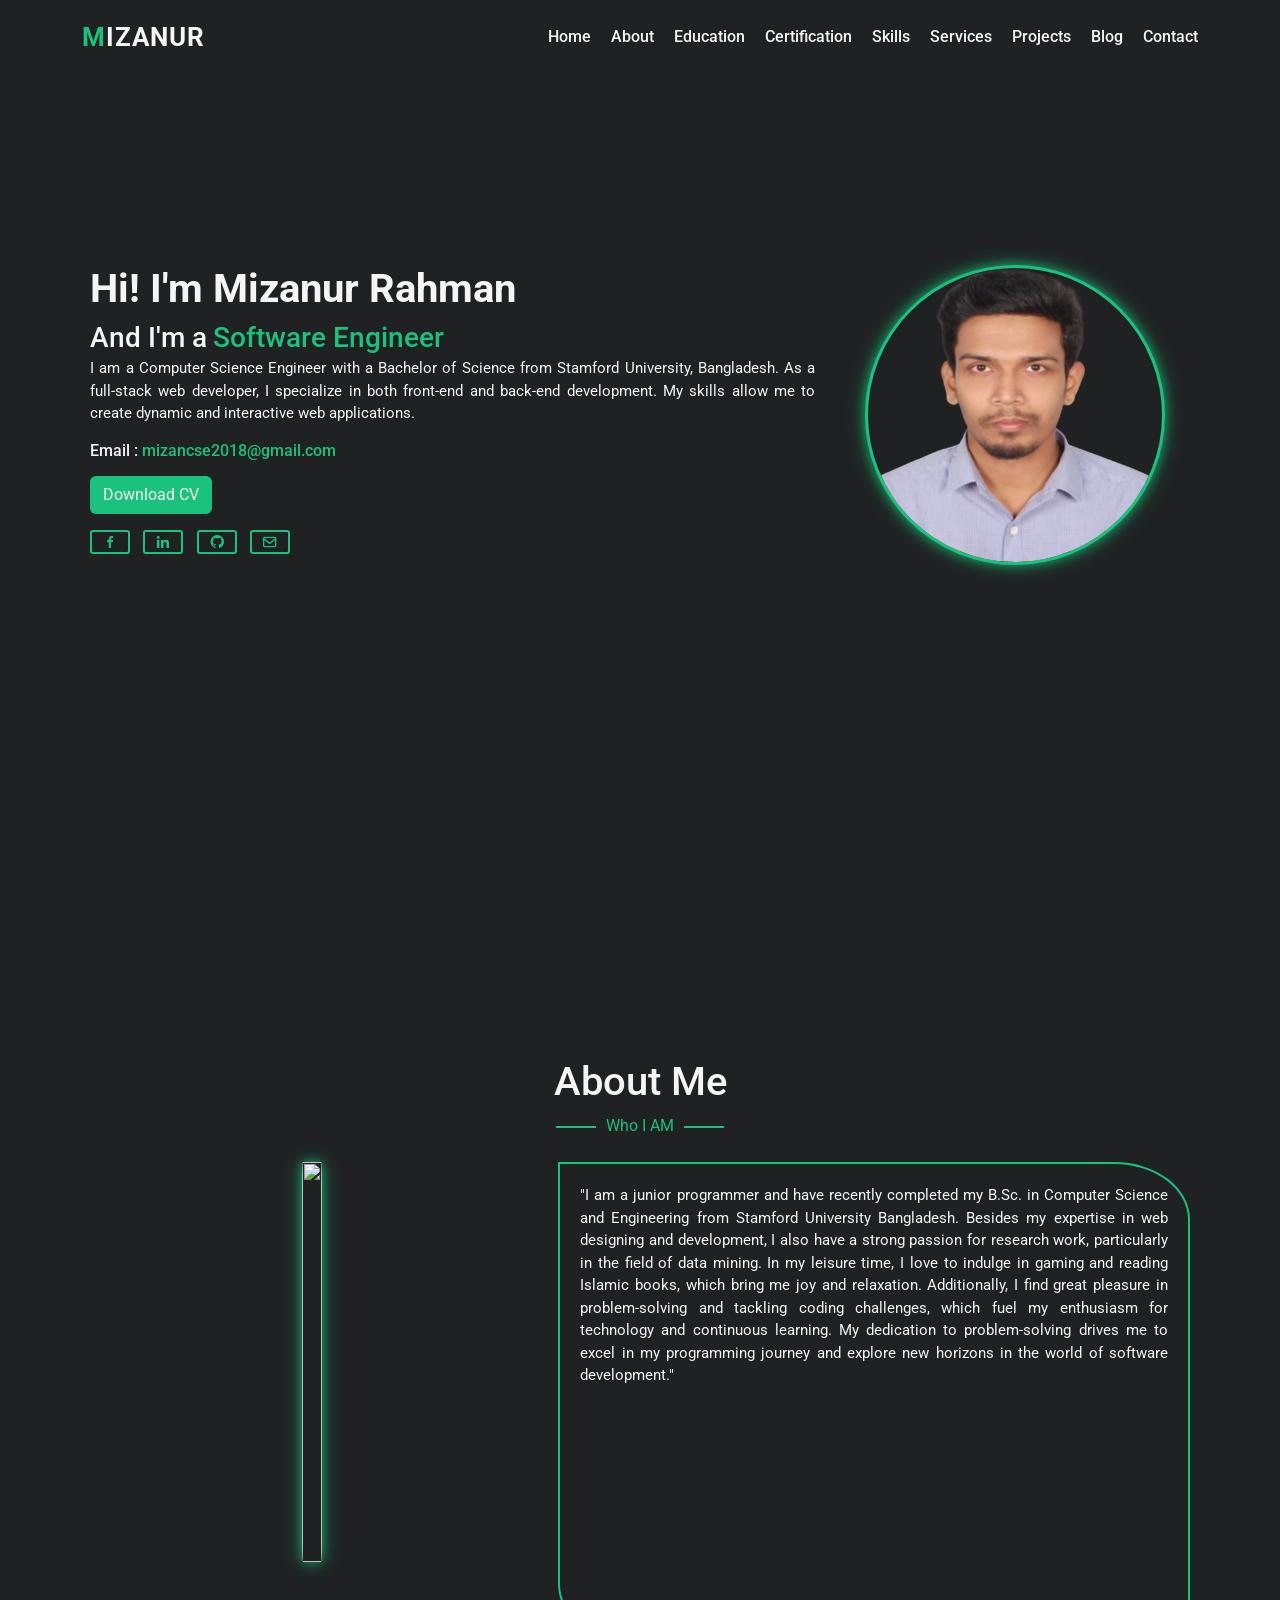
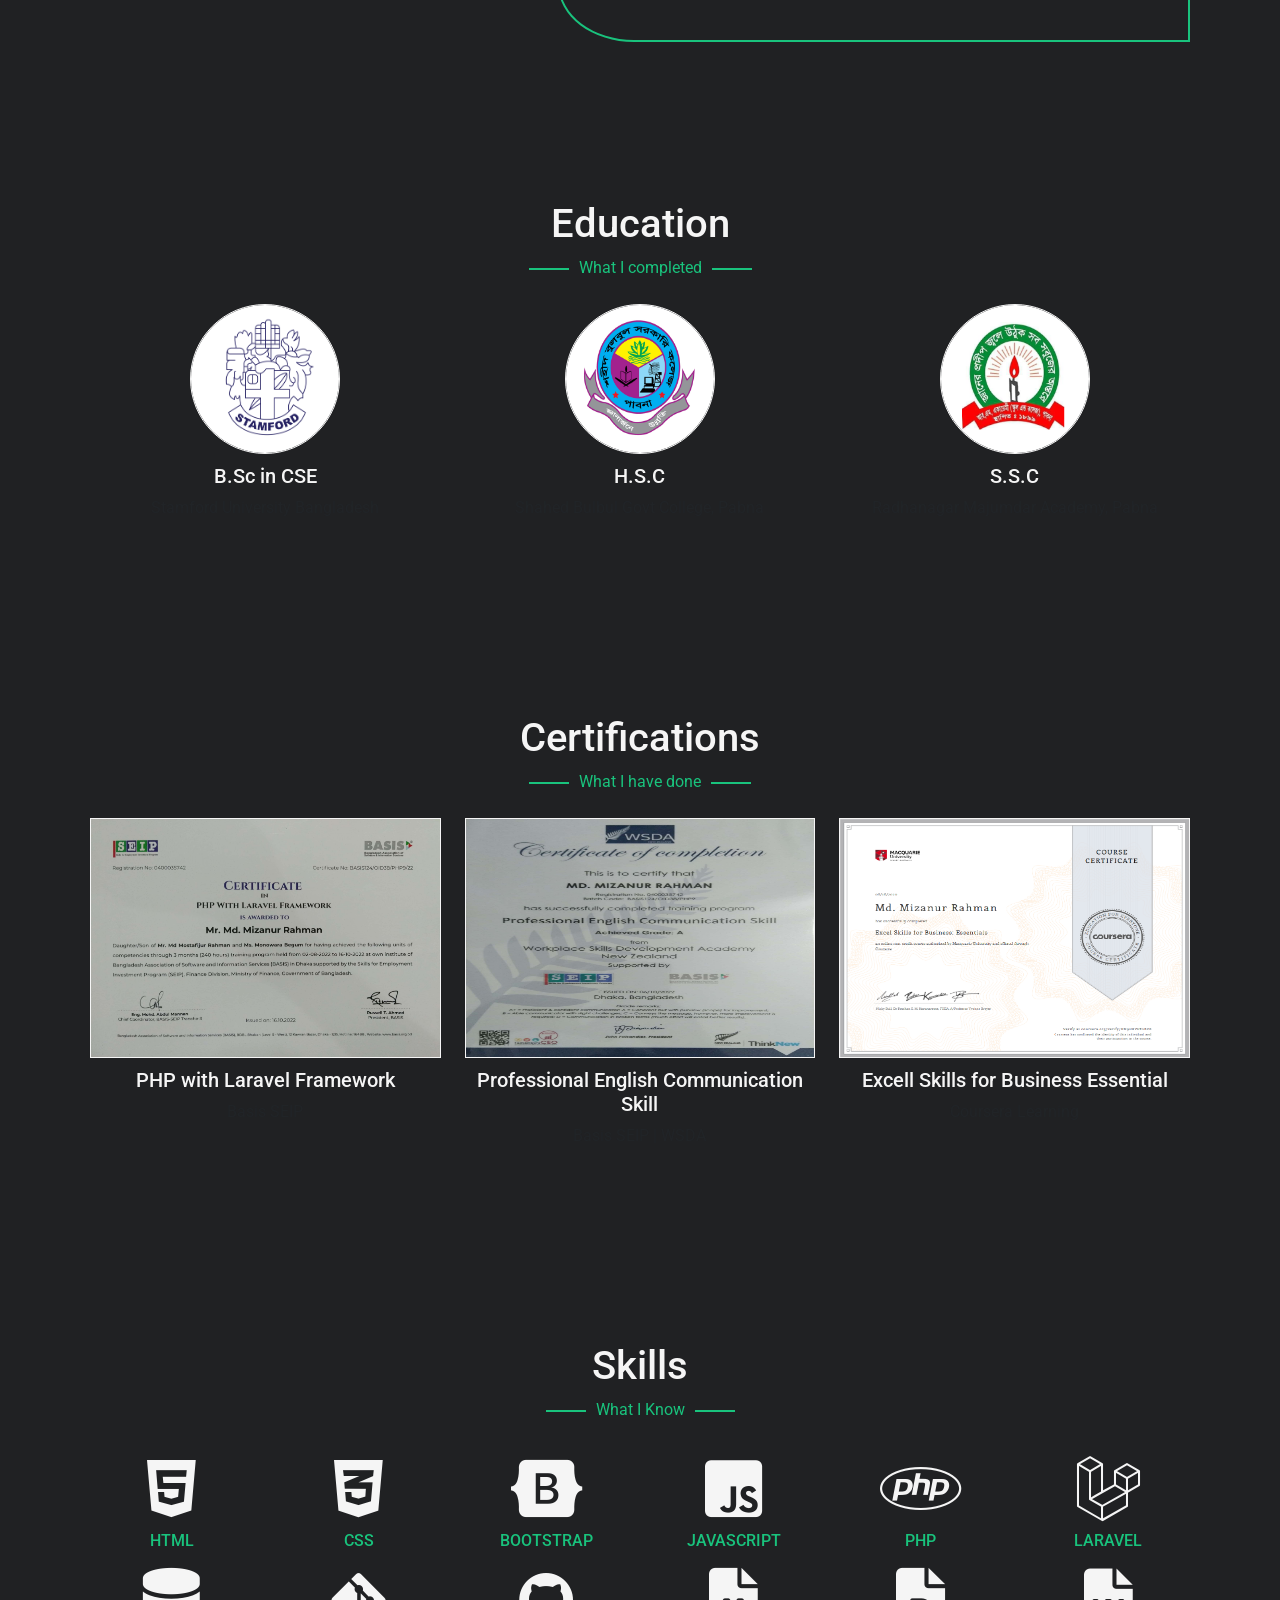
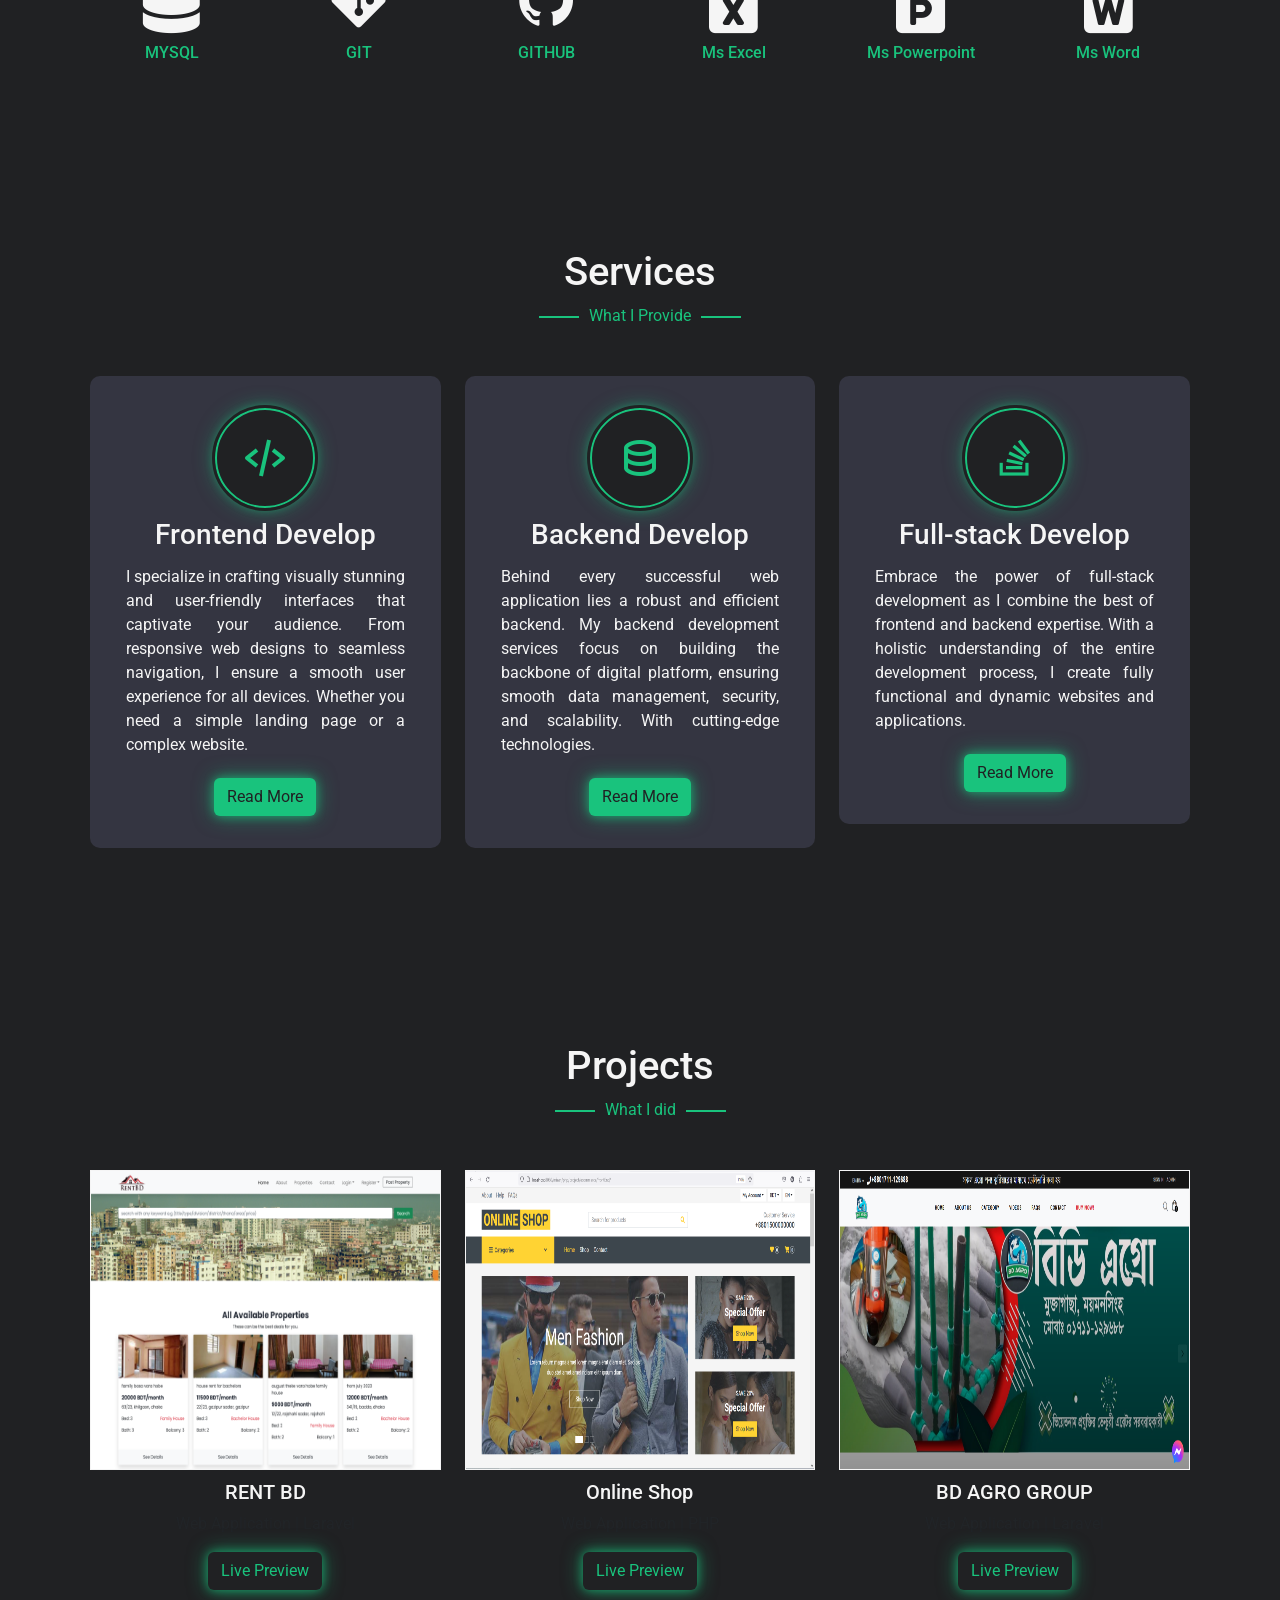
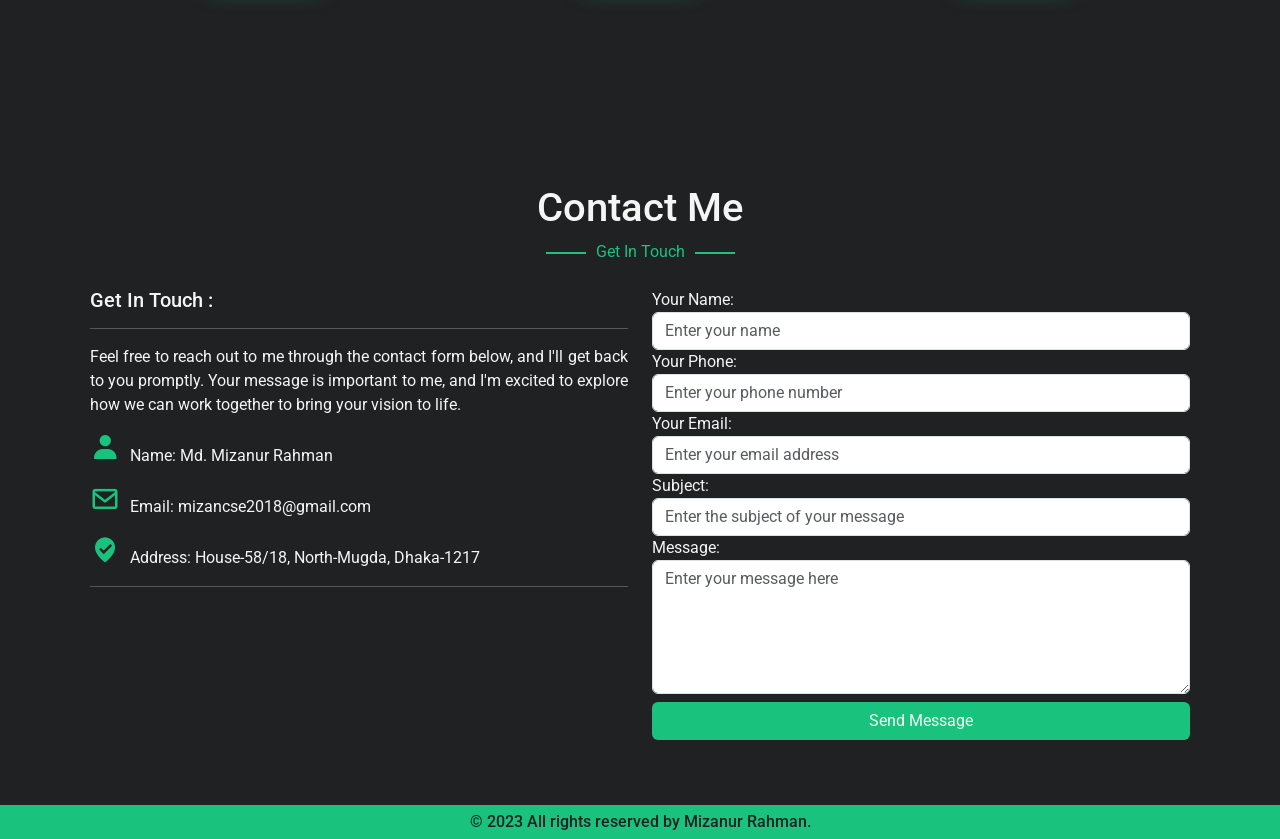
==== index.html @ f601cc5c "first commit" ====
<!DOCTYPE html>
<html lang="en">
<head>
    <meta charset="UTF-8">
    <meta name="viewport" content="width=device-width, initial-scale=1.0">

    <title>Mizanur's Portfolio</title>
    <link rel="icon" type="image/png" href="assets/img/mizanicon.png">
    <link rel="stylesheet" href="https://unpkg.com/boxicons@2.1.4/css/boxicons.min.css">
    <link rel="stylesheet" href="https://cdnjs.cloudflare.com/ajax/libs/font-awesome/6.4.0/css/all.min.css" integrity="sha512-iecdLmaskl7CVkqkXNQ/ZH/XLlvWZOJyj7Yy7tcenmpD1ypASozpmT/E0iPtmFIB46ZmdtAc9eNBvH0H/ZpiBw==" crossorigin="anonymous" referrerpolicy="no-referrer" />
    <link rel="stylesheet" href="https://cdnjs.cloudflare.com/ajax/libs/font-awesome/6.0.0-beta3/css/all.min.css">
    <link rel="stylesheet" href="https://cdn.jsdelivr.net/npm/bootstrap@5.0.2/dist/css/bootstrap.min.css" integrity="sha384-EVSTQN3/azprG1Anm3QDgpJLIm9Nao0Yz1ztcQTwFspd3yD65VohhpuuCOmLASjC" crossorigin="anonymous">
    <link rel="stylesheet" href="assets/css/style.css">
</head>
<body>
<!-- header start -->
<section class="header sticky-top">
    <div class="container">
        <div class="menu">
            <a href="index.html">
                <div class="logo"><span>M</span>IZANUR</div>
            </a>
            <ul class="navlist">
                <li><a href="index.html">Home</a></li>
                <li><a href="#about">About</a></li>
                <li><a href="#education">Education</a></li>
                <li><a href="#certification">Certification</a></li>
                <li><a href="#skills">Skills</a></li>
                <li><a href="#services">Services</a></li>
                <li><a href="#projects">Projects</a></li>
                <li><a href="blog.html">Blog</a></li>
                <li><a href="#contact">Contact</a></li>
            </ul>
            <div id="menu-icon" class='bx bx-menu'></div>
        </div>
    </div>
</section>
<!-- header end -->
<!-- home start -->
<section id="home" class="home">
    <div class="container">
        <div class="row px-2">
            <div class="col-12 col-sm-12 col-md-8 col-lg-8 order-left d-flex justify-content-center">
                <div class="home-left">
                    <h1>Hi! I'm Mizanur Rahman</h1>
                    <div class="change-text">
                        <h3>And I'm a</h3>
                        <h3>
                            <span class="word">Fullstack&nbsp;Developer</span>
                            <span class="word">Software&nbsp;Engineer</span>
                        </h3>
                    </div>
                    <p>I am a Computer Science Engineer with a Bachelor of Science from Stamford University, Bangladesh. As a full-stack web developer, I specialize in both front-end and back-end development. My skills allow me to create dynamic and interactive web applications.</p>
                    <div class="email-info pb-2">
                        <h5>Email : <span>mizancse2018@gmail.com</span></h5>
                    </div>
                    <div class="btn-box">
                        <a href="assets/Md_Mizanur_Rahman_Resume.pdf" target="_blank" class="btn">Download CV</a>
                    </div>
                    <div class="social-icons">
                        <a href="https://www.facebook.com/mizancse2018" target="_blank"><i class='bx bxl-facebook'></i></a>
                        <a href="https://www.linkedin.com/in/mizancse2018" target="_blank"><i class='bx bxl-linkedin'></i></a>
                        <a href="https://github.com/mizancse2018" target="_blank"><i class='bx bxl-github'></i></a>
                        <a href="mailto:mizancse2018@gmail.com"><i class='bx bx-envelope'></i></a>
                    </div>
                </div>
            </div>
            <div class="col-12 col-sm-12 col-md-4 col-lg-4 order-right d-flex justify-content-center">
                <div class="home-right">
                    <div class="img-box">
                        <img src="assets/img/profile-img.png" alt="">
                    </div>
                </div>
            </div>
        </div>
    </div>
</section>
<!-- home end -->
<!-- about start -->
<section id="about" class="about">
    <div class="container">
        <div class="row px-2">
            <h1 class="text-center pt-5">About Me</h1>
            <span class="text-center pb-4">Who I AM</span>
            <div class="col-12 col-sm-12 col-md-5 col-lg-5 d-flex justify-content-center">
                <div class="about-left">
                    <div class="img-box">
                        <img src="assets/img/mizan.jpg" alt="">
                    </div>
                </div>
            </div>
            <div class="col-12 col-sm-12 col-md-7 col-lg-7 d-flex justify-content-center">
                <div class="about-right">
                    <p>"I am a junior programmer and have recently completed my B.Sc. in Computer Science and Engineering from Stamford University Bangladesh. Besides my expertise in web designing and development, I also have a strong passion for research work, particularly in the field of data mining. In my leisure time, I love to indulge in gaming and reading Islamic books, which bring me joy and relaxation. Additionally, I find great pleasure in problem-solving and tackling coding challenges, which fuel my enthusiasm for technology and continuous learning. My dedication to problem-solving drives me to excel in my programming journey and explore new horizons in the world of software development."</p>
                </div>
            </div>
        </div>
    </div>
</section>
<!-- about end -->
<!-- education start -->
<section id="education" class="education">
    <div class="container">
        <div class="row px-2">
            <h1 class="text-center pt-5">Education</h1>
            <span class="text-center pb-4">What I completed</span>
            <div class="col-12 col-sm-12 col-md-4 col-lg-4 text-center">
                <a href="#">
                    <img src="assets/img/stamford.png" alt="">
                </a>
                <div class="education-caption">
                    <h5>B.Sc in CSE</h5>
                        <p class="text-muted text-center">Stamford University Bangladesh</p>
                </div>
            </div>
            <div class="col-12 col-sm-12 col-md-4 col-lg-4 text-center">
                <a href="#">
                    <img src="assets/img/bulbul.jpg" alt="">
                </a>
                <div class="education-caption">
                    <h5>H.S.C</h5>
                        <p class="text-muted text-center">Shahed Bulbul Govt College, Pabna</p>
                </div>
            </div>
            <div class="col-12 col-sm-12 col-md-4 col-lg-4 text-center">
                <a href="#">
                    <img src="assets/img/rm.jpg" alt="">
                </a>
                <div class="education-caption">
                    <h5>S.S.C</h5>
                        <p class="text-muted text-center">Radhanagar Majumdar Academy, Pabna</p>
                </div>
            </div>
        </div>
    </div>
</section>
<!-- education end -->
<!-- certification start -->
<section id="certification" class="certification">
    <div class="container">
        <div class="row px-2">
            <h1 class="text-center pt-5">Certifications</h1>
            <span class="text-center pb-4">What I have done</span>
            <div class="col-12 col-sm-12 col-md-6 col-lg-4 text-center">
                <a href="">
                    <img src="assets/img/seip.jpg" alt="certificate-2">
                </a>
                <div class="certification-caption">
                    <h5>PHP with Laravel Framework</h5>
                    <p class="text-muted text-center">Basis SEIP</p>
                </div>
            </div>
            <div class="col-12 col-sm-12 col-md-6 col-lg-4 text-center">
                <a href="">
                    <img src="assets/img/wasda.jpg" alt="certificate-2">
                </a>
                <div class="certification-caption">
                    <h5>Professional English Communication Skill</h5>
                    <p class="text-muted text-center">Basis SEIP | WSDA</p>
                </div>
            </div>
            <div class="col-12 col-sm-12 col-md-6 col-lg-4 text-center">
                <a href="#">
                    <img src="assets/img/cer1.png" alt="">
                </a>
                <div class="certification-caption">
                    <h5>Excell Skills for Business Essential</h5>
                    <p class="text-muted text-center">Coursera Learning</p>
                </div>
            </div>
        </div>
    </div>
</section>
<!-- certification end -->
<!-- skills start -->
<section id="skills" class="skills">
    <div class="container">
        <div class="row px-2">
            <h1 class="text-center pt-5">Skills</h1>
            <span class="text-center pb-4">What I Know</span>
            <div class="col-6 col-sm-6 col-md-2 col-lg-2">
                <div class="skill-icons">
                    <i class="fa-brands fa-html5"></i>
                    <h5>HTML</h5>
                </div>
            </div>
            <div class="col-6 col-sm-6 col-md-2 col-lg-2">
                <div class="skill-icons">
                    <i class="fa-brands fa-css3-alt"></i>
                    <h5>CSS</h5>
                </div>
            </div>
            <div class="col-6 col-sm-6 col-md-2 col-lg-2">
                <div class="skill-icons">
                    <i class="fa-brands fa-bootstrap"></i>
                    <h5>BOOTSTRAP</h5>
                </div>
            </div>
            <div class="col-6 col-sm-6 col-md-2 col-lg-2">
                <div class="skill-icons">
                    <i class="fa-brands fa-square-js"></i>
                    <h5>JAVASCRIPT</h5>
                </div>
            </div>
            <div class="col-6 col-sm-6 col-md-2 col-lg-2">
                <div class="skill-icons">
                    <i class="fa-brands fa-php"></i>
                    <h5>PHP</h5>
                </div>
            </div>
            <div class="col-6 col-sm-6 col-md-2 col-lg-2">
                <div class="skill-icons">
                    <i class="fa-brands fa-laravel"></i>
                    <h5>LARAVEL</h5>
                </div>
            </div>
            <div class="col-6 col-sm-6 col-md-2 col-lg-2">
                <div class="skill-icons">
                    <i class="fa-solid fa-database"></i>
                    <h5>MYSQL</h5>
                </div>
            </div>
            <div class="col-6 col-sm-6 col-md-2 col-lg-2">
                <div class="skill-icons">
                    <i class='bx bxl-git'></i>
                    <h5>GIT</h5>
                </div>
            </div>
            <div class="col-6 col-sm-6 col-md-2 col-lg-2">
                <div class="skill-icons">
                    <i class='bx bxl-github'></i>
                    <h5>GITHUB</h5>
                </div>
            </div>
            <div class="col-6 col-sm-6 col-md-2 col-lg-2">
                <div class="skill-icons">
                    <i class='fa-solid fa-file-excel'></i>
                    <h5>Ms Excel</h5>
                </div>
            </div>
            <div class="col-6 col-sm-6 col-md-2 col-lg-2">
                <div class="skill-icons">
                    <i class='fa-solid fa-file-powerpoint'></i>
                    <h5>Ms Powerpoint</h5>
                </div>
            </div>
            <div class="col-6 col-sm-6 col-md-2 col-lg-2">
                <div class="skill-icons">
                    <i class='fa-solid fa-file-word'></i>
                    <h5>Ms Word</h5>
                </div>
            </div>
        </div>
    </div>
</section>
<!-- skills end -->
<!-- services start -->
<section id="services" class="services">
    <div class="container">
        <div class="row px-2">
            <h1 class="text-center pt-5">Services</h1>
            <span class="text-center pb-5">What I Provide</span>
            <div class="col-12 col-sm-6 col-md-6 col-lg-4">
                <div class="section-services pb-3">
                    <div class="section-box">
                        <i class='bx bx-code-alt services-icon'></i>
                        <h3>Frontend Develop</h3>
                        <p>I specialize in crafting visually stunning and user-friendly interfaces that captivate your audience. From responsive web designs to seamless navigation, I ensure a smooth user experience for all devices. Whether you need a simple landing page or a complex website.</p>
                        <div class="btn-box">
                            <a href="#" class="btn">Read More</a>
                        </div>
                    </div>
                </div>
            </div>
            <div class="col-12 col-sm-6 col-md-6 col-lg-4">
                <div class="section-services pb-3">
                    <div class="section-box">
                        <i class='bx bx-data services-icon'></i>
                        <h3>Backend Develop</h3>
                        <p>Behind every successful web application lies a robust and efficient backend. My backend development services focus on building the backbone of digital platform, ensuring smooth data management, security, and scalability. With cutting-edge technologies.</p>
                        <div class="btn-box">
                            <a href="#" class="btn">Read More</a>
                        </div>
                    </div>
                </div>
            </div>
            <div class="col-12 col-sm-6 col-md-6 col-lg-4">
                <div class="section-services pb-3">
                    <div class="section-box">
                        <i class='bx bxl-stack-overflow services-icon'></i>
                        <h3>Full-stack Develop</h3>
                        <p>Embrace the power of full-stack development as I combine the best of frontend and backend expertise. With a holistic understanding of the entire development process, I create fully functional and dynamic websites and applications.</p>
                        <div class="btn-box">
                            <a href="#" class="btn">Read More</a>
                        </div>
                    </div>
                </div>
            </div>
        </div>
    </div>
</section>
<!-- services end -->
<!-- projects start -->
<section id="projects" class="projects">
    <div class="container">
        <div class="row px-2">
            <h1 class="text-center pt-5">Projects</h1>
            <span class="text-center pb-5">What I did</span>
			<div class="col-12 col-sm-6 col-md-6 col-lg-4 pb-3">
                <a href="#">
                    <img src="assets/img/rent.png" alt="">
                </a>
                <div class="project-caption text-center">
                    <h5>RENT BD</h5>
                    <p class="text-muted text-center">Web Application | Laravel</p>
                    <div class="btn-box">
                        <a href="https://mizancse2018.github.io/rentbd/" target="_blank" class="btn">Live Preview</a>
                    </div>
                </div>
            </div>
            <div class="col-12 col-sm-6 col-md-6 col-lg-4 pb-3">
                <a href="#">
                    <img src="assets/img/p3.png" alt="">
                </a>
                <div class="project-caption text-center">
                    <h5>Online Shop</h5>
                    <p class="text-muted text-center">Web Application | PHP</p>
                    <div class="btn-box">
                        <a href="#" target="_blank" class="btn">Live Preview</a>
                    </div>
                </div>
            </div>
	    <div class="col-12 col-sm-6 col-md-6 col-lg-4 pb-3">
                <a href="#">
                    <img src="assets/img/p1.png" alt="">
                </a>
                <div class="project-caption text-center">
                    <h5>BD AGRO GROUP</h5>
                    <p class="text-muted text-center">Web Application | Laravel</p>
                    <div class="btn-box">
                        <a href="https://bdagrogroup.com/" target="_blank" class="btn">Live Preview</a>
                    </div>
                </div>
            </div>
        </div>
    </div>
</section>
<!-- projects end -->
<!-- contact start -->
<section id="contact" class="contact">
    <div class="container">
        <div class="row px-2">
            <h1 class="text-center pt-5">Contact Me</h1>
            <span class="text-center pb-4">Get In Touch</span>
            <div class="col-12 col-sm-12 col-md-6 col-lg-6">
                <h5>Get In Touch :</h5>
                    <hr>
                    <p>Feel free to reach out to me through the contact form below, and I'll get back to you promptly. Your message is important to me, and I'm excited to explore how we can work together to bring your vision to life.</p>
                    <div class="contact-icons">
                        <div class="contact-box">
                            <p><i class='bx bxs-user'></i>Name: Md. Mizanur Rahman</p>
                            <p><i class='bx bx-envelope' ></i>Email: mizancse2018@gmail.com</p>
                            <p><i class='bx bxs-been-here'></i>Address: House-58/18, North-Mugda, Dhaka-1217</p>
                        </div>
                    </div>
                    <hr>
            </div>
            <div class="col-12 col-sm-12 col-md-6 col-lg-6">
                <form action="#" method="post" class="contact-form">
                    <div class="form-group">
                        <label for="name">Your Name:</label>
                        <input type="text" id="name" name="name" class="form-control" placeholder="Enter your name" required>
                    </div>
                    <div class="form-group">
                        <label for="phone">Your Phone:</label>
                        <input type="tel" id="phone" name="phone" class="form-control" placeholder="Enter your phone number" required>
                    </div>
                    <div class="form-group">
                        <label for="email">Your Email:</label>
                        <input type="email" id="email" name="email" class="form-control" placeholder="Enter your email address" required>
                    </div>
                    <div class="form-group">
                        <label for="subject">Subject:</label>
                        <input type="text" id="subject" name="subject" class="form-control" placeholder="Enter the subject of your message" required>
                    </div>
                    <div class="form-group">
                        <label for="message">Message:</label>
                        <textarea id="message" name="message" class="form-control" rows="5" placeholder="Enter your message here" required></textarea>
                    </div>
                    <div class="btn-box text-center pt-2">
                        <a href="#" class="btn form-control">Send Message</a>
                    </div>
                </form>
            </div>
        </div>
    </div>
</section>
<!-- contact end -->
<!-- footer start -->
<section class="footer text-center">
    <span>&copy; 2023 All rights reserved by Mizanur Rahman.</span>
</section>
<!-- footer end -->

<script src="https://cdn.jsdelivr.net/npm/bootstrap@5.0.2/dist/js/bootstrap.bundle.min.js" integrity="sha384-MrcW6ZMFYlzcLA8Nl+NtUVF0sA7MsXsP1UyJoMp4YLEuNSfAP+JcXn/tWtIaxVXM" crossorigin="anonymous"></script>
<script src="assets/js/script.js"></script>
</body>
</html>
---- assets/css/style.css ----
@import url('https://fonts.googleapis.com/css2?family=Roboto:ital,wght@0,100;0,300;0,400;0,500;0,700;0,900;1,100;1,300;1,400;1,500;1,700;1,900&display=swap');
* {
    padding: 0;
    margin: 0;
    box-sizing: border-box;
    list-style: none;
    scroll-behavior: smooth;
    text-decoration: none;
}
:root {
    --text-color:#f5f5f5;
    --hover-color:#19c37d;
    --second-hover-color:#81e3bb;
    --bg-color:#202123;
    --second-bg-color:#343541;
    --big-font:2.5rem;
    --normal-font:2rem;
    --medium-font:1.4rem;
    --small-font:0.7em;
    --noen-box-shadow:0 0 .5rem #19c37d;
    --text-shadow-color:rgba(25, 195, 125, 0.6);
    --h2-font:3rem;
}
/* For webkit-based browsers (Chrome, Safari) */
::-webkit-scrollbar {
    height: 0;
    width: 0.5rem;
}

::-webkit-scrollbar-track {
    background: var(--second-bg-color);
}

::-webkit-scrollbar-thumb {
    background: var(--hover-color);
    border-radius: 5rem;
}

* {
    scrollbar-color: var(--hover-color) var(--second-bg-color);
    scrollbar-width: thin;
}

body {
    font-family: 'Roboto', sans-serif;
    color: var(--text-color);
}
p {
    text-align: justify;
}
span {
    color: var(--hover-color);
}


/* header start */
.header {
    background-color: var(--bg-color);
    transition: background-color 0.3s ease;
}
.header .menu{
    display: flex;
    align-items: center;
    justify-content: space-between;
    width: 100%;
    padding-top: 10px;
}
.header ul {
    padding-top: 15px;
}
.header ul li a {
    font-size: 16px;
    text-decoration: none;
    color: var(--text-color);
}
.logo {
    font-size: 26px;
    font-weight: 700;
    letter-spacing: 1px;
}
.navlist {
    display: flex;
}
.navlist a {
    color: var(--text-color);
    font-weight: 500;
    padding:20px;
    color: inherit;
}
.navlist a:last-child {
    padding-right: 0;
}
.navlist a:hover {
    color: var(--hover-color);
    text-shadow: 0px 0px 10px var(--text-shadow-color),0px 0px 20px var(--text-shadow-color);
}
.header.sticky {
    background-color: var(--hover-color);
}
.header.sticky .logo span {
    color: var(--bg-color);
}
.header.sticky .navlist a:hover {
    color: var(--bg-color);
    text-shadow: 0px 0px 10px rgba(32, 33, 35, 0.3),0px 0px 20px rgba(32, 33, 359, 0.6);
}
.menu a {
    text-decoration: none;
    color: var(--text-color);
}
#menu-icon {
    font-size: 1.8rem;
    z-index: 10001;
    cursor: pointer;
    margin-left: 25px;
    background: var(--hover-color);
    border-radius: 1px;
    color: var(--second-bg-color);
    display: none;
}
/* header end */
/* home start */
.home {
    min-height: 100vh;
    padding-top: 200px;
    background-color: var(--bg-color);
}
.home .home-left h1 {
    font-size:var(--big-font);
    font-weight: 700 ;
}
.home .home-left .change-text {
    font-size: 1.5rem;
    font-weight: 600;
}
.home .home-left .change-text h3 {
    display: inline-flex;
    margin: 0;
    vertical-align: top;
}
.home .home-left .change-text h3 .word {
    position: absolute;
    display: flex;
    opacity: 0;
}
.home .home-left .change-text h3 .word .letter {
    transform-origin: center center 25px;
}
.home .home-left .change-text h3 .word .letter.out {
    transform: rotateX(90deg);
    transition: 0.4s cubic-bezier(0.6, 0, 0.7, 0.2);
}

.home .home-left .change-text h3 .word .letter.in {
    transition: 0.38s ease;
}
.home .home-left .change-text h3 .word .letter.behind {
    transform: rotateX(-90deg);
}
.home .home-right .img-box img {
    padding-top: 0;
    border-radius: 50%;
    border: 3px solid var(--hover-color);
    width: 300px;
    height: 300px;
    background-color: var(--bg-color);
    box-shadow: 0px 0px 10px var(--text-shadow-color),0px 0px 20px var(--text-shadow-color);
}
.btn-box a{
    background: var(--hover-color);
    color: var(--text-color);
}
.btn-box a:hover{
    color: var(--hover-color);
    background-color: var(--bg-color);
    box-shadow: 0px 0px 10px var(--text-shadow-color),0px 0px 20px var(--text-shadow-color);
}
.btn-out {
    background-color: var(--bg-color);
    border: 2px solid var(--hover-color);
    border-radius: 5px;
    padding: 10px 20px;
    display: inline-block;
}
.btn-out a{
    text-decoration: none;
    color: var(--hover-color);
}
.btn-out:hover {
    box-shadow: 0px 0px 10px var(--text-shadow-color),0px 0px 20px var(--text-shadow-color);
}
.email-info h5 {
    font-size: 16px;
}
.social-icons {
    padding-top: 1rem;
    display: flex;
    justify-content: space-between;
    width: 200px;
    height: 40px;
}
.social-icons a {
    display: inline-flex;
    text-decoration: none;
    width: 40px;
    height: 100%;
    justify-content: center;
    align-items: center;
    background: var(--bg-color);
    color: var(--hover-color);
    border: 2px solid var(--hover-color);
    transition: 0.6s;
    box-shadow: 0 0 0.3rem var(--noen-box-shadow);
    border-radius: 3px;
    position: relative;
    z-index: 1;
    overflow: hidden;
}
.social-icons a:hover {
    color: var(--bg-color);
}
.social-icons a::before {
    content: "";
    position: absolute;
    left: 0;
    top: 0;
    width: 0;
    height: 100%;
    background: var(--hover-color);
    transition: 0.6s;
    z-index: -1;
}
.social-icons a:hover::before {
    width: 100%;
}
/* home end */
/* about start */
.about {
    background-color: var(--bg-color);
    padding: 45px 0px;
    color: var(--text-color);
}
.about span::before,
.about span::after {
    content: " ";
    display: inline-block;
    width: 40px;
    height: 2px;
    background-color: var(--hover-color);
    vertical-align: middle;
}
.about span::before {
    margin-right: 10px;
}
.about span::after {
    margin-left: 10px;
}
.about .about-left .img-box img {
    width: 100%;
    height: 400px;
    border-radius: 5%;
    box-shadow: 0 0 10px rgba(0, 0, 0, 0.2);
    box-shadow: 0px 0px 10px var(--text-shadow-color),0px 0px 20px var(--text-shadow-color);
}
.about .about-right {
    height: 400px;
    border: 2px solid var(--hover-color);
    border-top-right-radius: 18%;
    border-bottom-left-radius: 18%;
    padding: 50px 40px ;
}
/* about end */

.skills {
    background-color: var(--bg-color);
    padding: 65px 0px;
    color: var(--text-color);
}
.skills span::before,
.skills span::after {
    content: " ";
    display: inline-block;
    width: 40px;
    height: 2px;
    background-color: var(--hover-color);
    vertical-align: middle;
}
.skills span::before {
    margin-right: 10px;
}
.skills span::after {
    margin-left: 10px;
}
.skills .skill-icons {
    text-align: center;
}
.skills .skill-icons h5 {
    font-size: 16px;
    color: var(--hover-color);
}
.skills .skill-icons i {
    font-size: 65px;
    color: var(--text-color);
    padding: 10px 0;
}
.services {
    background-color: var(--bg-color);
    padding: 65px 0px;
    color: var(--text-color);
}
.services .btn-box a{
    box-shadow: 0px 0px 10px var(--text-shadow-color),0px 0px 20px var(--text-shadow-color);
    color: var(--bg-color);
}
.services .btn-box a:hover{
    color: var(--text-color);
}
.services span::before,
.services span::after {
    content: " ";
    display: inline-block;
    width: 40px;
    height: 2px;
    background-color: var(--hover-color);
    vertical-align: middle;
}
.services span::before {
    margin-right: 10px;
}
.services span::after {
    margin-left: 10px;
}
.services .section-services {
    display: flex;
    justify-content: center;
    gap: 2rem;
}

.services .section-box {
    flex: 1 1 18rem;
    padding: 2rem 1rem;
    text-align: center;
    background: var(--second-bg-color);
    transition: transform 0.4s;
    border-radius: 10px;
    display: flex;
    flex-direction: column;
    justify-content: center;
    align-items: center;
}
.services .section-box:hover {
    transform: translateY(-0.7rem);
}
.services .section-box p {
    padding: 5px 20px;
}
.services .section-box h3 {
    padding-top: 10px;
}
.services .services-icon {
    width: 100px;
    height: 100px;
    border: 2px solid var(--hover-color);
    padding: 2rem;
    background: var(--bg-color);
    display: flex;
    align-items: center;
    justify-content: center;
    font-size: 3rem;
    border-radius: 50%;
    position: relative;
    color: var(--hover-color);
    box-shadow: 0px 0px 10px var(--text-shadow-color), 0px 0px 20px var(--text-shadow-color);
    outline: 3px solid var(--bg-color);
}
.projects {
    background-color: var(--bg-color);
    padding: 65px 0px;
    color: var(--text-color);
}
.projects span::before,
.projects span::after {
    content: " ";
    display: inline-block;
    width: 40px;
    height: 2px;
    background-color: var(--hover-color);
    vertical-align: middle;
}
.projects span::before {
    margin-right: 10px;
}
.projects span::after {
    margin-left: 10px;
}
.projects .btn-box a{
    color: var(--hover-color);
    background-color: var(--bg-color);
    box-shadow: 0px 0px 10px var(--text-shadow-color),0px 0px 20px var(--text-shadow-color);
}
.projects img {
    width: 100%;
    height: 300px;
    border: 1px solid var(--text-color);
}
.projects .project-caption h5 {
    padding-top:10px;
}
.education {
    background-color: var(--bg-color);
    padding: 65px 0px;
    color: var(--text-color);
}
.education span::before,
.education span::after {
    content: " ";
    display: inline-block;
    width: 40px;
    height: 2px;
    background-color: var(--hover-color);
    vertical-align: middle;
}
.education {
    background-color: var(--bg-color);
    padding: 65px 0px;
    color: var(--text-color);
}
.education span::before,
.education span::after {
    content: " ";
    display: inline-block;
    width: 40px;
    height: 2px;
    background-color: var(--hover-color);
    vertical-align: middle;
}
.education span::before {
    margin-right: 10px;
}
.education span::after {
    margin-left: 10px;
}
.education img {
    width: 150px;
    height: 150px;
    border-radius: 50%;
    border: 1px solid var(--text-color);
}
.education .education-caption h5 {
    padding-top:10px;
}

.certification {
    background-color: var(--bg-color);
    padding: 65px 0px;
    color: var(--text-color);
}
.certification span::before,
.certification span::after {
    content: " ";
    display: inline-block;
    width: 40px;
    height: 2px;
    background-color: var(--hover-color);
    vertical-align: middle;
}
.certification span::before {
    margin-right: 10px;
}
.certification span::after {
    margin-left: 10px;
}
.certification .btn-box a{
    color: var(--hover-color);
    background-color: var(--bg-color);
    box-shadow: 0px 0px 10px var(--text-shadow-color),0px 0px 20px var(--text-shadow-color);
}
.certification img {
    width: 100%;
    height: 300px;
    border: 1px solid var(--text-color);
}
.certification .certification-caption h5 {
    padding-top:10px;
}
.contact {
    background-color: var(--bg-color);
    padding: 65px 0px;
    color: var(--text-color);
}
.contact span::before,
.contact span::after {
    content: " ";
    display: inline-block;
    width: 40px;
    height: 2px;
    background-color: var(--hover-color);
    vertical-align: middle;
}
.contact span::before {
    margin-right: 10px;
}
.contact span::after {
    margin-left: 10px;
}
.contact-icons i {
    font-size: 30px;
    color: var(--hover-color);
    padding-right: 10px;
}
.footer {
    background-color: var(--hover-color);
    padding: 5px 0;
}
.footer span {
    color: var(--bg-color);
    font-weight: 500;
}

/* Mobile devices (up to 768px width) */
@media (max-width: 768px) {
    /* nav */
    #menu-icon {
        display: block;
        transition: all 0.4s ease;
    }
    #menu-icon.bx-x {
        transform: rotate(-180deg);
    }
    .navlist {
        display: flex;
        position: absolute;
        top: -1000px;
        right: 0;
        left: 0;
        flex-direction: column;
        background: var(--hover-color);
        text-align: left;
        padding: 0 5%;
        transition: all 0.45s ease;
        width: 50%;
    }
    .navlist a {
        display: block;
        padding-bottom: 1rem;
        font-size: 1rem;
    }
    .navlist a:hover {
        color: var(--bg-color);
    }
    .header.sticky .navlist a:hover {
        color: var(--bg-color);
    }
    .navlist.open {
        top: 100%;
    }
    /* home start */
    .home {
        min-height: 100vh;
        padding-top: 50px;
        background-color: var(--bg-color);
    }
    .home .order-left {
        order: 2;
    }
    .home .order-right {
        order: 1;
    }
    .home .home-left h1 {
        padding-top: 20px;
        font-size:var(--medium-font);
        font-weight: 700 ;
    }
    .home .home-left p {
        font-size:12px;
    }
    .home .home-left .email-info h5 {
        font-size: 15px;
    }
    .home .home-left .change-text h3 {
        font-size:var(--small-font);
        display: inline-flex;
        margin: 0;
        vertical-align: top;
    }
    .home .home-right .img-box img {
        padding-top: 0;
        border-radius: 50%;
        border: 3px solid var(--hover-color);
        width: 200px;
        height: 200px;
        background-color: var(--bg-color);
        box-shadow: 0px 0px 10px var(--text-shadow-color),0px 0px 20px var(--text-shadow-color);
    }
    /* home end */
    /* about start */
    .about {
        background-color: var(--bg-color);
        padding: 20px 0px;
        color: var(--text-color);
    }
    .about span::before,
    .about span::after {
        content: " ";
        display: inline-block;
        width: 40px;
        height: 2px;
        background-color: var(--hover-color);
        vertical-align: middle;
    }
    .about span::before {
        margin-right: 10px;
    }
    .about span::after {
        margin-left: 10px;
    }
    .about .about-left {
        padding-bottom: 20px;
    }
    .about .about-left .img-box img {
        width: 100%;
        height: 100%;
        border-radius: 5%;
        box-shadow: 0 0 10px rgba(0, 0, 0, 0.2);
        box-shadow: 0px 0px 10px var(--text-shadow-color),0px 0px 20px var(--text-shadow-color);
    }
    .about .about-right {
        height: 300px;
        border: 2px solid var(--hover-color);
        border-top-right-radius: 10%;
        border-bottom-left-radius: 10%;
        padding: 10px 10px ;
    }
    .about .about-right p {
        font-size: 12px;
    }
    /* about end */
    /* skills start */
    .skills {
        padding: 20px 0px;
    }
    /* skills end */
    /* education start */
    .education {
        padding: 20px 0px;
    }
    .education .education-caption h5{
        font-size: 15px;
    }
    /* education end */
    /* certification start */
    .certification {
        padding: 20px 0px;
    }
    .certification img {
        width: 100%;
        height: 240px;
    }
    .certification .certification-caption h5 {
        font-size: 15px;
    }
    /* certification end */
    /*services start*/
    .services {
        background-color: var(--bg-color);
        padding: 20px 0px;
        color: var(--text-color);
    }
    /*services end*/
    /*projects start*/
    .projects {
        background-color: var(--bg-color);
        padding: 20px 0px;
        color: var(--text-color);
    }
    /*projects end*/

    /* contact start */
    .contact {
        padding: 20px 0px;
    }
    .contact p {
        font-size: 12px;
    }
    .contact h5 {
        font-size: 15px;
    }
    .contact .contact-icons i {
        font-size: 15px;
    }
    .contact .contact-box {
        font-size: 12px;
    }
    /* contact end */
    /* footer */
    .footer {
        font-size: 12px;
    }

}

/* Tablet devices (768px to 991px width) */
@media (min-width: 769px) and (max-width: 991px) {

    .home .home-left p {
        font-size: 15px;
    }
    .home .home-right .img-box img {
        padding-top: 0;
        border-radius: 50%;
        border: 3px solid var(--hover-color);
        width: 200px;
        height: 200px;
    }
    .about .about-right {
        height: 680px;
        border: 2px solid var(--hover-color);
        border-top-right-radius: 12%;
        border-bottom-left-radius: 12%;
        padding: 20px 20px ;
    }
    .about .about-right p {
        font-size: 15px;
    }
    .certification img {
        width: 100%;
        height: 240px;
    }

}
@media (min-width: 992px) and (max-width: 1399px) {
    .home .home-left p {
        font-size: 15px;
    }
    .home .home-right .img-box img {
        padding-top: 0;
        border-radius: 50%;
        border: 3px solid var(--hover-color);
        width: 300px;
        height: 300px;
    }
    .about .about-right {
        height: 480px;
        border: 2px solid var(--hover-color);
        border-top-right-radius: 12%;
        border-bottom-left-radius: 12%;
        padding: 20px 20px ;
    }
    .about .about-right p {
        font-size: 15px;
    }
    .certification img {
        width: 100%;
        height: 240px;
    }
}
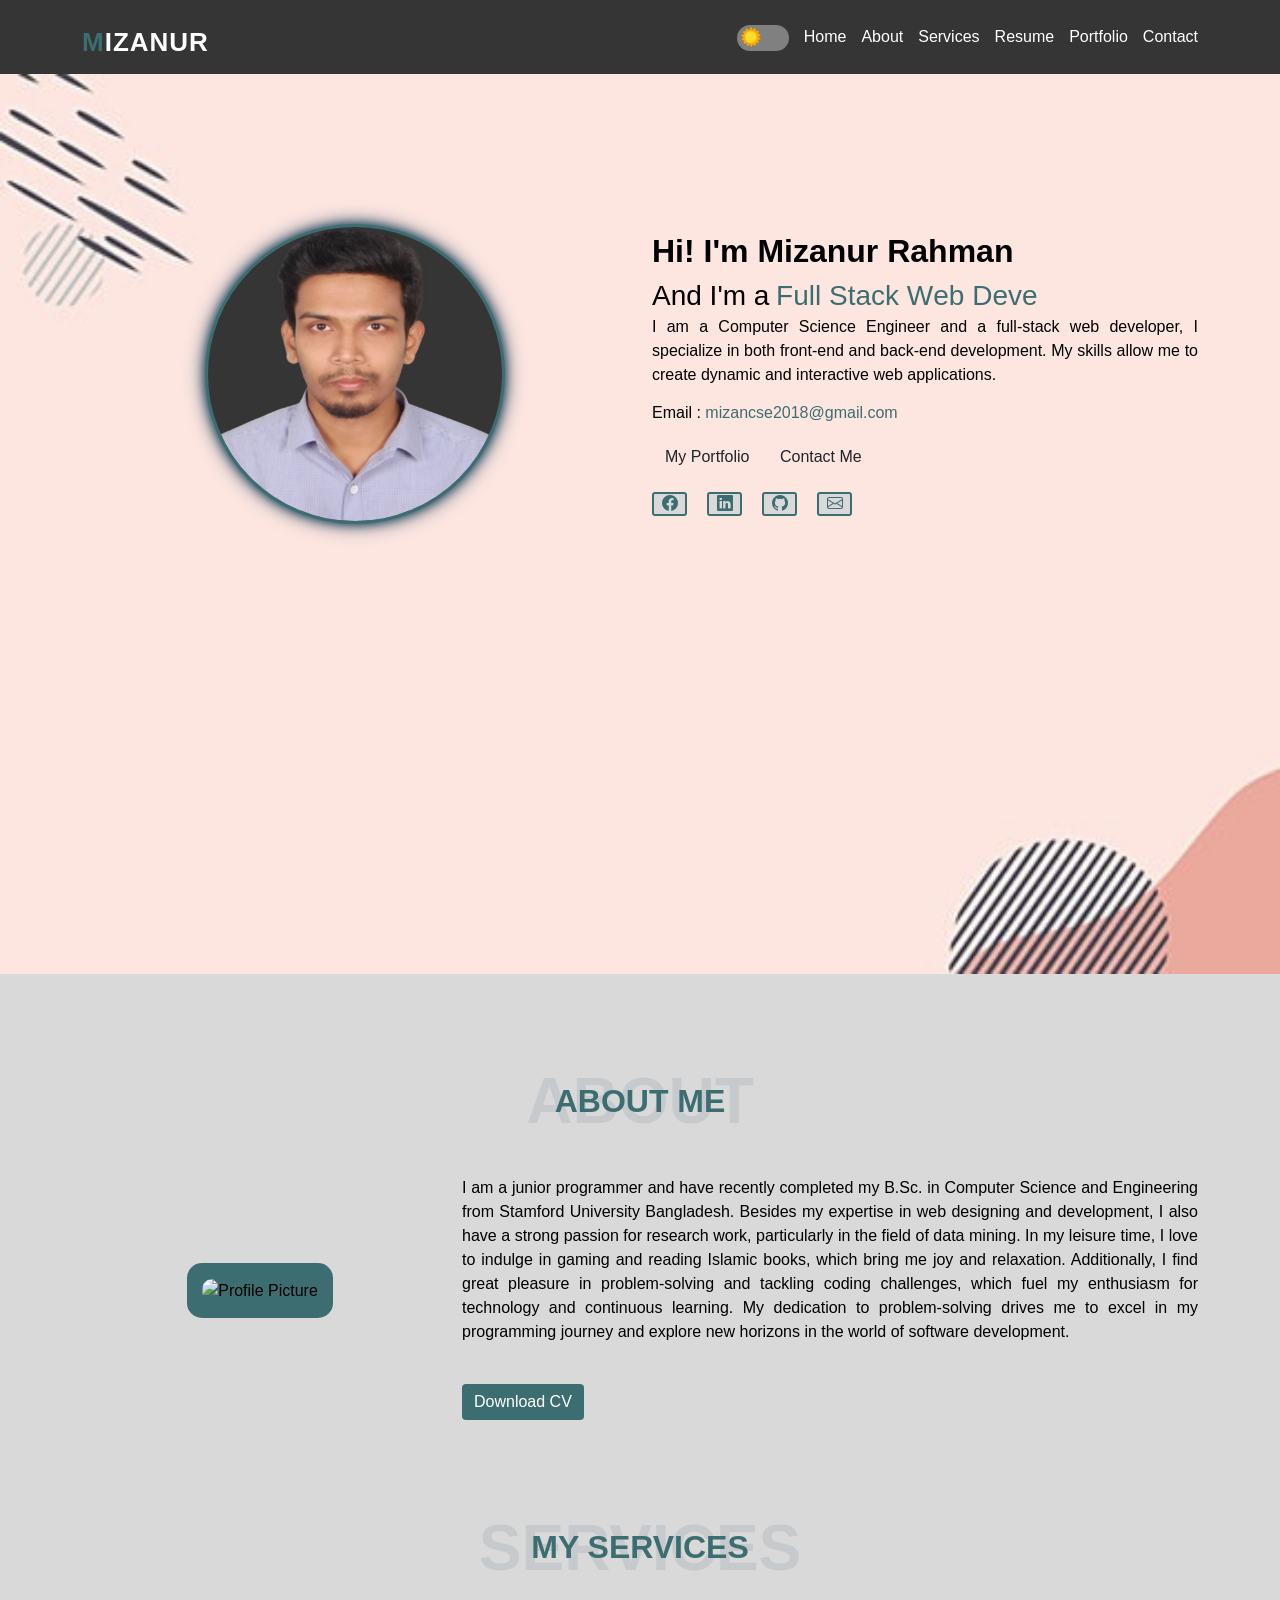
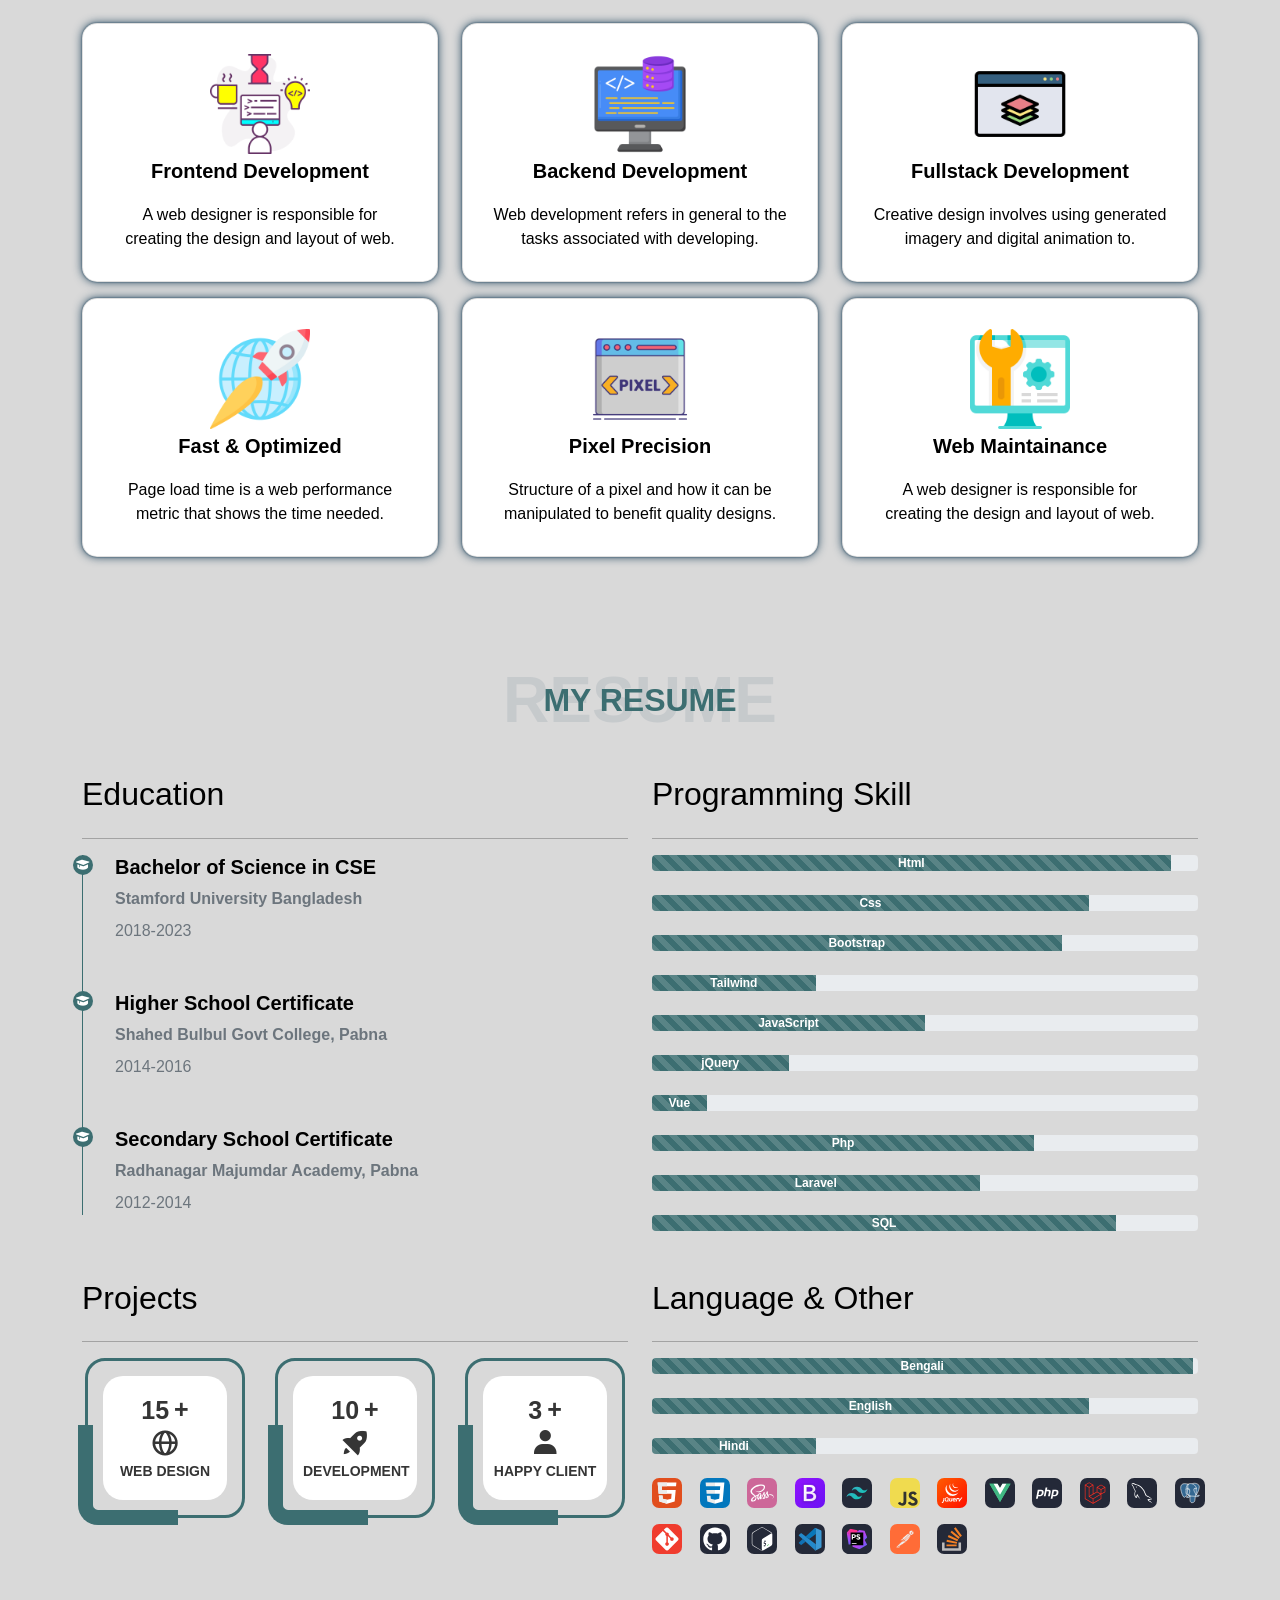
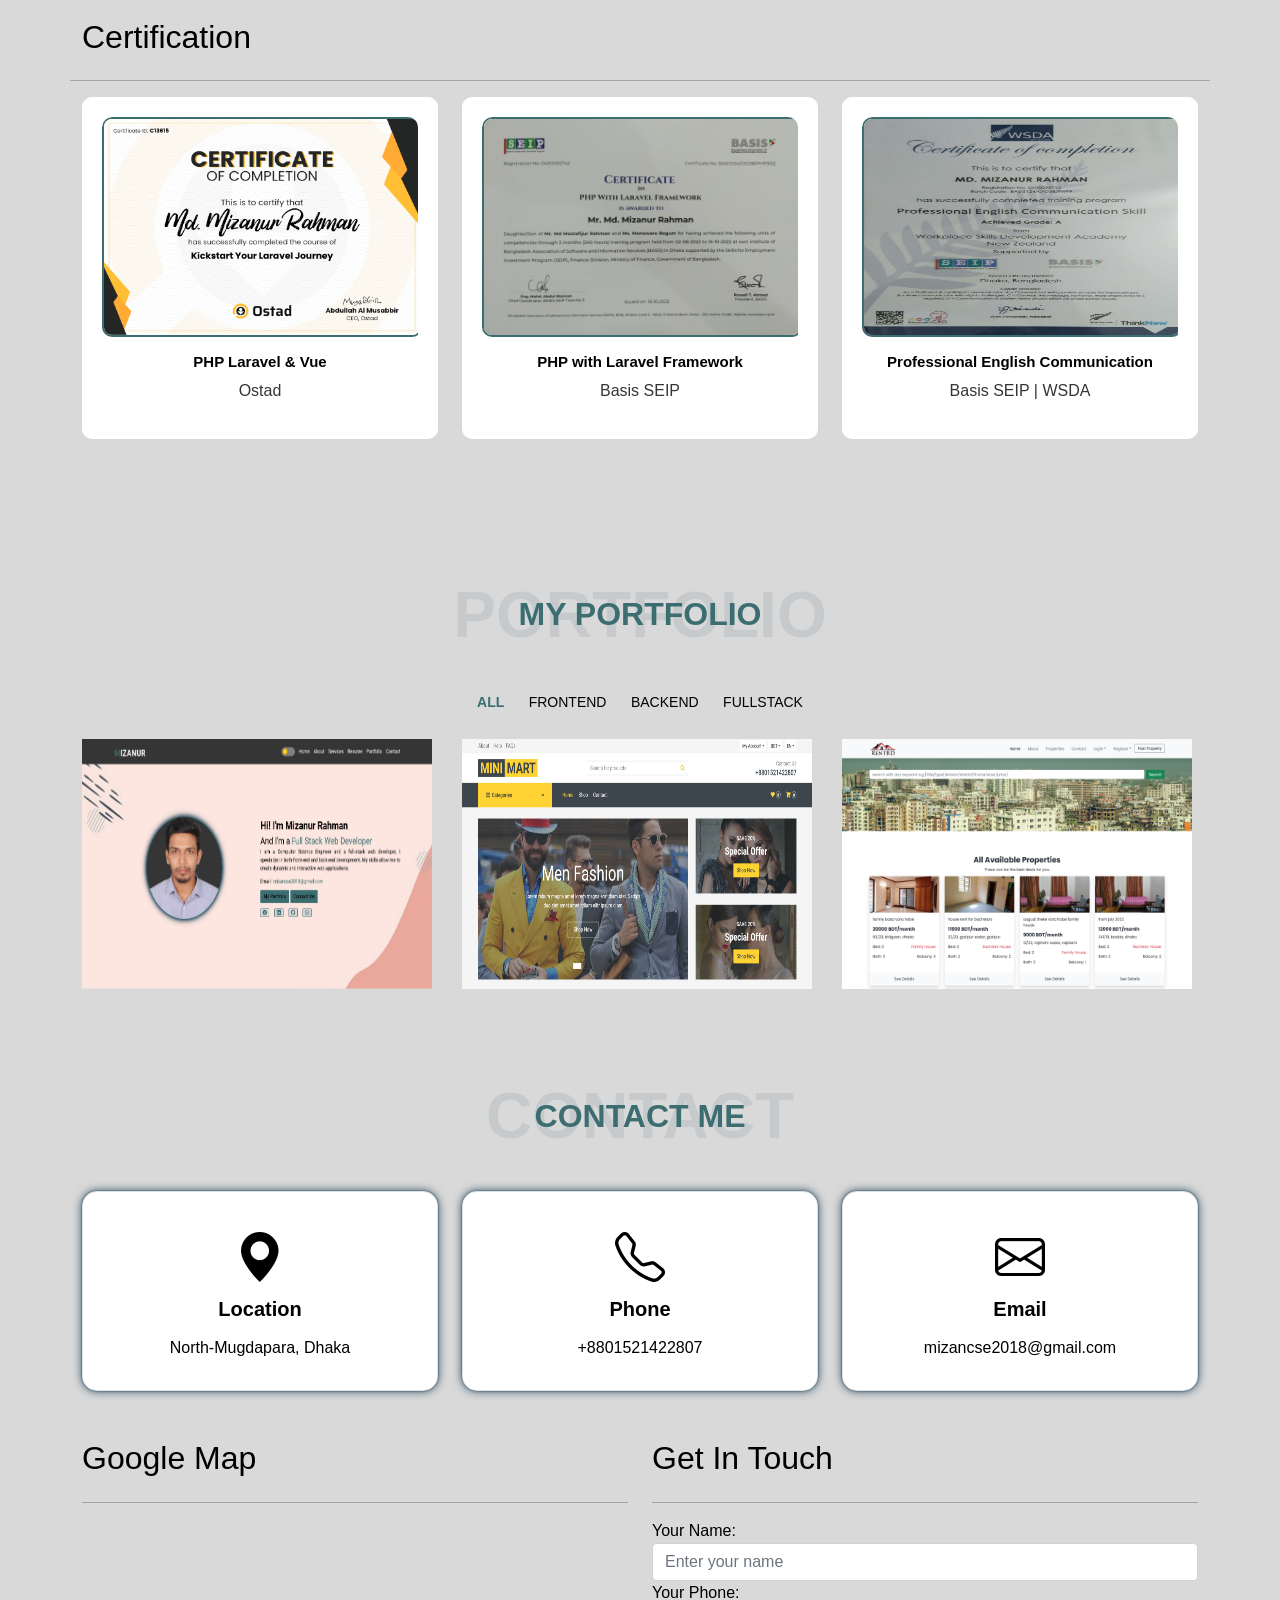
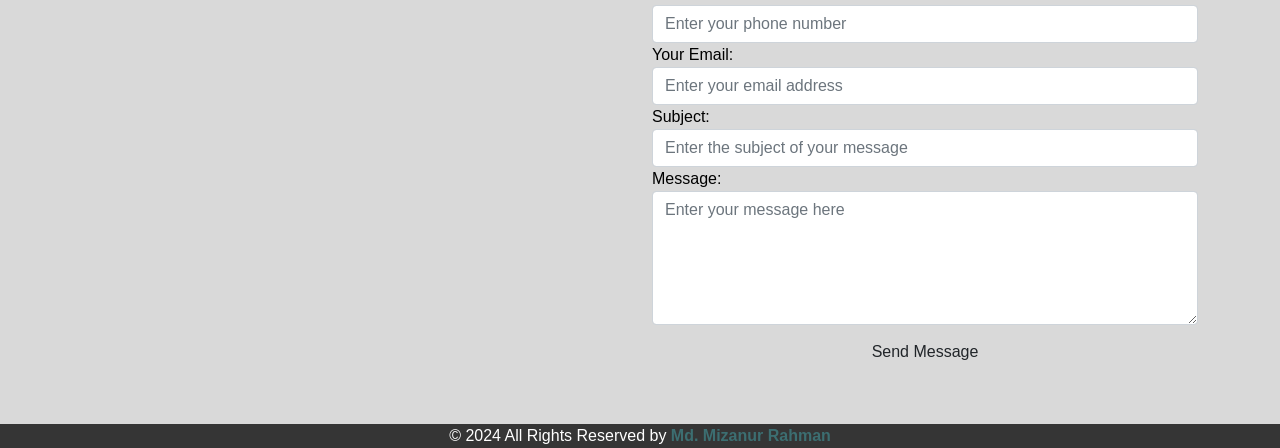
==== commit ed85b9cb: "first commit" ====
--- a/index.html
+++ b/index.html
@@ -1,408 +1,627 @@
 <!DOCTYPE html>
 <html lang="en">
-<head>
-    <meta charset="UTF-8">
-    <meta name="viewport" content="width=device-width, initial-scale=1.0">
-
-    <title>Mizanur's Portfolio</title>
-    <link rel="icon" type="image/png" href="assets/img/mizanicon.png">
-    <link rel="stylesheet" href="https://unpkg.com/boxicons@2.1.4/css/boxicons.min.css">
-    <link rel="stylesheet" href="https://cdnjs.cloudflare.com/ajax/libs/font-awesome/6.4.0/css/all.min.css" integrity="sha512-iecdLmaskl7CVkqkXNQ/ZH/XLlvWZOJyj7Yy7tcenmpD1ypASozpmT/E0iPtmFIB46ZmdtAc9eNBvH0H/ZpiBw==" crossorigin="anonymous" referrerpolicy="no-referrer" />
-    <link rel="stylesheet" href="https://cdnjs.cloudflare.com/ajax/libs/font-awesome/6.0.0-beta3/css/all.min.css">
-    <link rel="stylesheet" href="https://cdn.jsdelivr.net/npm/bootstrap@5.0.2/dist/css/bootstrap.min.css" integrity="sha384-EVSTQN3/azprG1Anm3QDgpJLIm9Nao0Yz1ztcQTwFspd3yD65VohhpuuCOmLASjC" crossorigin="anonymous">
-    <link rel="stylesheet" href="assets/css/style.css">
-</head>
-<body>
-<!-- header start -->
-<section class="header sticky-top">
-    <div class="container">
-        <div class="menu">
-            <a href="index.html">
-                <div class="logo"><span>M</span>IZANUR</div>
-            </a>
-            <ul class="navlist">
-                <li><a href="index.html">Home</a></li>
-                <li><a href="#about">About</a></li>
-                <li><a href="#education">Education</a></li>
-                <li><a href="#certification">Certification</a></li>
-                <li><a href="#skills">Skills</a></li>
-                <li><a href="#services">Services</a></li>
-                <li><a href="#projects">Projects</a></li>
-                <li><a href="blog.html">Blog</a></li>
-                <li><a href="#contact">Contact</a></li>
-            </ul>
-            <div id="menu-icon" class='bx bx-menu'></div>
-        </div>
-    </div>
-</section>
-<!-- header end -->
-<!-- home start -->
-<section id="home" class="home">
-    <div class="container">
-        <div class="row px-2">
-            <div class="col-12 col-sm-12 col-md-8 col-lg-8 order-left d-flex justify-content-center">
-                <div class="home-left">
-                    <h1>Hi! I'm Mizanur Rahman</h1>
-                    <div class="change-text">
-                        <h3>And I'm a</h3>
-                        <h3>
-                            <span class="word">Fullstack&nbsp;Developer</span>
-                            <span class="word">Software&nbsp;Engineer</span>
-                        </h3>
-                    </div>
-                    <p>I am a Computer Science Engineer with a Bachelor of Science from Stamford University, Bangladesh. As a full-stack web developer, I specialize in both front-end and back-end development. My skills allow me to create dynamic and interactive web applications.</p>
-                    <div class="email-info pb-2">
-                        <h5>Email : <span>mizancse2018@gmail.com</span></h5>
-                    </div>
-                    <div class="btn-box">
-                        <a href="assets/Md_Mizanur_Rahman_Resume.pdf" target="_blank" class="btn">Download CV</a>
-                    </div>
-                    <div class="social-icons">
-                        <a href="https://www.facebook.com/mizancse2018" target="_blank"><i class='bx bxl-facebook'></i></a>
-                        <a href="https://www.linkedin.com/in/mizancse2018" target="_blank"><i class='bx bxl-linkedin'></i></a>
-                        <a href="https://github.com/mizancse2018" target="_blank"><i class='bx bxl-github'></i></a>
-                        <a href="mailto:mizancse2018@gmail.com"><i class='bx bx-envelope'></i></a>
-                    </div>
+    <head>
+        <meta charset="UTF-8" />
+        <meta name="viewport" content="width=device-width, initial-scale=1.0" />
+        <title>Mizanur's Portfolio</title>
+        <!-- icon -->
+        <link rel="icon" href="./frontend/assets/images/icon.png" type="image/png">
+        <!-- boxicons cdn -->
+        <link rel="stylesheet" href="https://unpkg.com/boxicons@2.1.4/css/boxicons.min.css">
+        <!-- bootstrap css -->
+        <link rel="stylesheet" href="./frontend/assets/css/bootstrap.css">
+         <!-- Vendor CSS Files -->
+        <link rel="stylesheet" href="./frontend/assets/vendor/bootstrap-icons/bootstrap-icons.css">
+        <link rel="stylesheet" href="./frontend/assets/vendor/aos/aos.css">
+        <link rel="stylesheet" href="./frontend/assets/vendor/glightbox/css/glightbox.min.css">
+        <!-- custom css -->
+        <link rel="stylesheet" href="./frontend/assets/css/style.css">
+    </head>
+    <body>
+        <!-- header start -->
+        <section class="header sticky-top">
+            <div class="container">
+                <div class="menu">
+                    <a class="logo-wrapper" href="index.html">
+                        <div class="logo"><span class="logo-head">M</span>IZANUR</div>
+                    </a>
+                    <ul class="navlist">
+                        <div class="theme-switch-wrapper">
+                            <label class="theme-switch">
+                                <input type="checkbox" id="theme-toggle">
+                                <span class="slider round"></span>
+                            </label>
+                        </div>
+                        <li><a href="index.html">Home</a></li>
+                        <li><a href="#about">About</a></li>
+                        <li><a href="#services">Services</a></li>
+                        <li><a href="#resume">Resume</a></li>
+                        <li><a href="#portfolio">Portfolio</a></li>
+                        <!-- <li><a href="#blog">Blog</a></li> -->
+                        <li><a href="#contact">Contact</a></li>
+                    </ul>
+                   
+                    <div id="menu-icon" class="bx bx-menu"></div>
                 </div>
             </div>
-            <div class="col-12 col-sm-12 col-md-4 col-lg-4 order-right d-flex justify-content-center">
-                <div class="home-right">
-                    <div class="img-box">
-                        <img src="assets/img/profile-img.png" alt="">
+        </section>
+        <!-- header end -->
+
+        <!-- home start -->
+        <section class="home" id="home">
+            <div class="container">
+                <div class="row align-items-center">
+                    <div class="col-12 col-sm-12 col-md-6 col-lg-6 d-flex justify-content-center">
+                        <div class="home-left">
+                            <div class="img-box">
+                                <img src="./frontend/assets/images/home.png" alt="">
+                            </div>
+                        </div>
+                    </div>
+                    <div class="col-12 col-sm-12 col-md-6 col-lg-6 d-flex justify-content-center">
+                        <div class="home-right">
+                            <h1>Hi! I'm Mizanur Rahman</h1>
+                            <div class="change-text">
+                                <h3>And I'm a</h3>
+                                <h3>
+                                    <span class="word">Computer&nbsp;Engineer</span>
+                                    <span class="word">Full&nbsp;Stack&nbsp;Web&nbsp;Developer</span>
+                                </h3>
+                            </div>
+                            <p>I am a Computer Science Engineer and a full-stack web developer, I specialize in both front-end and back-end development. My skills allow me to create dynamic and interactive web applications.</p>
+                            <div class="email-info pb-2">
+                                <h5>Email : <span>mizancse2018@gmail.com</span></h5>
+                            </div>
+                            <div class="btn-box">
+                                <a href="#portfolio" class="btn">My Portfolio</a>
+                                <a href="#contact" class="btn">Contact Me</a>
+                            </div>
+                            <div class="social-icons">
+                                <a href="https://www.facebook.com/mizanurdev" target="_blank"><i class='bi bi-facebook'></i></a>
+                                <a href="https://www.linkedin.com/in/mizanurdev" target="_blank"><i class='bi bi-linkedin'></i></a>
+                                <a href="https://github.com/mizanurdev" target="_blank"><i class='bi bi-github'></i></a>
+                                <a href="mailto:mizancse2018@gmail.com"><i class='bi bi-envelope'></i></a>
+                            </div>
+                        </div>
                     </div>
                 </div>
             </div>
-        </div>
-    </div>
-</section>
-<!-- home end -->
-<!-- about start -->
-<section id="about" class="about">
-    <div class="container">
-        <div class="row px-2">
-            <h1 class="text-center pt-5">About Me</h1>
-            <span class="text-center pb-4">Who I AM</span>
-            <div class="col-12 col-sm-12 col-md-5 col-lg-5 d-flex justify-content-center">
-                <div class="about-left">
-                    <div class="img-box">
-                        <img src="assets/img/mizan.jpg" alt="">
+        </section>
+        <!-- home end -->
+
+        <!-- about start -->
+        <section class="about" id="about">
+            <div class="container">
+                <div class="row">
+                    <div class="col-12 col-sm-12 col-md-12 col-lg-12 text-center py-5">
+                        <div class="about-head">
+                            <h1>ABOUT</h1>
+                            <div class="about-title">
+                                <h2 class="pt-0">ABOUT ME</h2>
+                            </div>
+                        </div>
+                    </div>
+                </div>
+                <div class="row align-items-center" data-aos="fade-up" data-aos-delay="200">
+                    <div class="col-12 col-sm-12 col-md-4 col-lg-4 text-center pb-3">
+                        <div class="image-border">
+                            <img src="./frontend/assets/images/about.png" alt="Profile Picture" class="img-fluid">
+                        </div>
+                    </div>
+                    <div class="col-12 col-sm-12 col-md-8 col-lg-8">
+                        <p>I am a junior programmer and have recently completed my B.Sc. in Computer Science and Engineering from Stamford University Bangladesh. Besides my expertise in web designing and development, I also have a strong passion for research work, particularly in the field of data mining. In my leisure time, I love to indulge in gaming and reading Islamic books, which bring me joy and relaxation. Additionally, I find great pleasure in problem-solving and tackling coding challenges, which fuel my enthusiasm for technology and continuous learning. My dedication to problem-solving drives me to excel in my programming journey and explore new horizons in the world of software development.</p>
+                        <a href="./frontend/assets/pdf/Md_Mizanur_Rahman_Resume.pdf" class="btn btn-primary mt-3">Download CV</a>
                     </div>
                 </div>
             </div>
-            <div class="col-12 col-sm-12 col-md-7 col-lg-7 d-flex justify-content-center">
-                <div class="about-right">
-                    <p>"I am a junior programmer and have recently completed my B.Sc. in Computer Science and Engineering from Stamford University Bangladesh. Besides my expertise in web designing and development, I also have a strong passion for research work, particularly in the field of data mining. In my leisure time, I love to indulge in gaming and reading Islamic books, which bring me joy and relaxation. Additionally, I find great pleasure in problem-solving and tackling coding challenges, which fuel my enthusiasm for technology and continuous learning. My dedication to problem-solving drives me to excel in my programming journey and explore new horizons in the world of software development."</p>
+        </section>
+        <!-- about end -->
+         <!-- services start -->
+         <section class="services" id="services">
+            <div class="container">
+                <div class="row">
+                    <div class="col-12 col-sm-12 col-md-12 col-lg-12 text-center py-5">
+                        <div class="services-head">
+                            <h1>SERVICES</h1>
+                            <div class="services-title">
+                                <h2>MY SERVICES</h2>
+                            </div>
+                        </div>
+                    </div>
+                   
+                </div>
+                <div class="row align-items-center" data-aos="fade-up" data-aos-delay="200">
+                    <div class="col-12 col-sm-6 col-md-4 col-lg-4 text-center pb-3">
+                        <div class="card service-card">
+                            <img src="./frontend/assets/images/front-end.png" alt="Web Design">
+                            <h5 class="card-title">Frontend Development</h5>
+                            <p class="card-text">A web designer is responsible for creating the design and layout of web.</p>
+                        </div>
+                    </div>
+                    <div class="col-12 col-sm-6 col-md-4 col-lg-4 text-center pb-3">
+                        <div class="card service-card">
+                            <img src="./frontend/assets/images/backend.png" alt="Web Design">
+                            <h5 class="card-title">Backend Development</h5>
+                            <p class="card-text">Web development refers in general to the tasks associated with developing.</p>
+                        </div>
+                    </div>
+                    <div class="col-12 col-sm-6 col-md-4 col-lg-4 text-center pb-3">
+                        <div class="card service-card">
+                            <img src="./frontend/assets/images/full-stack.png" alt="Web Design">
+                            <h5 class="card-title">Fullstack Development</h5>
+                            <p class="card-text">Creative design involves using generated imagery and digital animation to.</p>
+                        </div>
+                    </div>
+                    <div class="col-12 col-sm-6 col-md-4 col-lg-4 text-center pb-3">
+                        <div class="card service-card">
+                            <img src="./frontend/assets/images/speed.png" alt="Web Design">
+                            <h5 class="card-title">Fast & Optimized</h5>
+                            <p class="card-text">Page load time is a web performance metric that shows the time needed.</p>
+                        </div>
+                    </div>
+                    <div class="col-12 col-sm-6 col-md-4 col-lg-4 text-center pb-3">
+                        <div class="card service-card">
+                            <img src="./frontend/assets/images/pixel.png" alt="Web Design">
+                            <h5 class="card-title">Pixel Precision</h5>
+                            <p class="card-text">Structure of a pixel and how it can be manipulated to benefit quality designs.</p>
+                        </div>
+                    </div>
+                    <div class="col-12 col-sm-6 col-md-4 col-lg-4 text-center pb-3">
+                        <div class="card service-card">
+                            <img src="./frontend/assets/images/maintenance.png" alt="Web Design">
+                            <h5 class="card-title">Web Maintainance</h5>
+                            <p class="card-text">A web designer is responsible for creating the design and layout of web.</p>
+                        </div>
+                    </div>
                 </div>
             </div>
-        </div>
-    </div>
-</section>
-<!-- about end -->
-<!-- education start -->
-<section id="education" class="education">
-    <div class="container">
-        <div class="row px-2">
-            <h1 class="text-center pt-5">Education</h1>
-            <span class="text-center pb-4">What I completed</span>
-            <div class="col-12 col-sm-12 col-md-4 col-lg-4 text-center">
-                <a href="#">
-                    <img src="assets/img/stamford.png" alt="">
-                </a>
-                <div class="education-caption">
-                    <h5>B.Sc in CSE</h5>
-                        <p class="text-muted text-center">Stamford University Bangladesh</p>
+        </section>               
+         <!-- services end -->
+        <!-- resume start -->
+         <section class="resume" id="resume">
+            <div class="container">
+                <div class="row">
+                    <div class="col-12 col-sm-12 col-md-12 col-lg-12 text-center py-5">
+                        <div class="resume-head">
+                            <h1>RESUME</h1>
+                            <div class="resume-title">
+                                <h2>MY RESUME</h2>
+                            </div>
+                        </div>
+                    </div>
+                </div>
+                <div class="row" data-aos="fade-up" data-aos-delay="200">
+                   <div class="col-12 col-sm-12 col-md-6 col-lg-6 pb-5">
+                       <div class="education">
+                            <h2 class="mb-4">Education</h2>
+                            <hr>
+                            <ul class="timeline-with-icons">
+
+                                <li class="timeline-item mb-5">
+                                    <span class="timeline-icon">
+                                        <i class='bx bxs-graduation' ></i>
+                                    </span>
+                                    <h5 class="fw-bold">Bachelor of Science in CSE</h5>
+                                    <p class="text-muted mb-2 fw-bold">Stamford University Bangladesh</p>
+                                    <p class="text-muted">2018-2023</p>
+                                </li>
+
+                                <li class="timeline-item mb-5">
+                                    <span class="timeline-icon">
+                                        <i class='bx bxs-graduation' ></i>
+                                    </span>
+                                    <h5 class="fw-bold">Higher School Certificate</h5>
+                                    <p class="text-muted mb-2 fw-bold">Shahed Bulbul Govt College, Pabna</p>
+                                    <p class="text-muted">2014-2016</p>
+                                </li>
+
+                                <li class="timeline-item">
+                                    <span class="timeline-icon">
+                                        <i class='bx bxs-graduation' ></i>
+                                    </span>
+                                    <h5 class="fw-bold">Secondary School Certificate</h5>
+                                    <p class="text-muted mb-2 fw-bold">Radhanagar Majumdar Academy, Pabna</p>
+                                    <p class="text-muted">2012-2014</p>
+                                </li>
+
+                            </ul>
+                       </div>
+                   </div>
+                   <div class="col-12 col-sm-12 col-md-6 col-lg-6 pb-5">
+                    <h2 class="mb-4">Programming  Skill</h2>
+                    <hr>  
+                    <div class = "progress">  
+                        <div class = "progress-bar progress-bar-striped" style = "width:95%">
+                            <b> Html </b>
+                        </div>
+                    </div>
+                    <br>  
+                    <div class = "progress">  
+                        <div class = "progress-bar progress-bar-striped" style = "width:80%">  
+                            <b> Css </b>  
+                        </div>  
+                    </div>
+                    <br>
+                    <div class = "progress">  
+                        <div class = "progress-bar progress-bar-striped" style = "width:75%">  
+                            <b> Bootstrap </b>  
+                        </div>  
+                    </div>
+                    <br>
+                    <div class = "progress">  
+                        <div class = "progress-bar progress-bar-striped" style = "width:30%">  
+                            <b> Tailwind </b>  
+                        </div>  
+                    </div>
+                    <br>
+                    <div class = "progress">  
+                        <div class = "progress-bar progress-bar-striped" style = "width:50%">  
+                            <b> JavaScript </b>  
+                        </div>  
+                    </div>
+                    <br>
+                    <div class = "progress">  
+                        <div class = "progress-bar progress-bar-striped" style = "width:25%">  
+                            <b> jQuery </b>  
+                        </div>  
+                    </div>
+                    <br>
+                    <div class = "progress">  
+                        <div class = "progress-bar progress-bar-striped" style = "width:10%">  
+                            <b> Vue </b>  
+                        </div>  
+                    </div>
+                    <br>
+                    <div class = "progress">  
+                        <div class = "progress-bar progress-bar-striped" style = "width:70%">  
+                            <b> Php </b>  
+                        </div>  
+                    </div>
+                    <br>
+                    <div class = "progress">  
+                        <div class = "progress-bar progress-bar-striped" style = "width:60%">
+                            <b> Laravel </b>  
+                        </div>  
+                    </div>
+                    <br>
+                    <div class = "progress">  
+                        <div class = "progress-bar progress-bar-striped" style = "width:85%">
+                            <b> SQL </b>  
+                        </div>  
+                    </div>
+                </div>
+                
+                </div>
+                <div class="row" data-aos="fade-up" data-aos-delay="200">
+                    <div class="col-12 col-sm-12 col-md-6 col-lg-6 pb-5">
+                        <h2 class="mb-4">Projects</h2>
+                        <hr>  
+                        <div class="row">
+                            <div class="col-4 col-sm-4 col-md-4 col-lg-4 pb-3">
+                                <div class="counter">
+                                    <div class="counter-value-container">
+                                        <span class="counter-value">15</span>
+                                        <span>+</i></span>
+                                    </div>
+                                    <div class="counter-icon">
+                                        <i class='bx bx-globe' ></i>
+                                        <h3>Web Design</h3>
+                                    </div>
+                                </div>
+                            </div>
+                            <div class="col-4 col-sm-4 col-md-4 col-lg-4 pb-3">
+                                <div class="counter">
+                                    <div class="counter-value-container">
+                                        <span class="counter-value">10</span>
+                                        <span>+</i></span>
+                                    </div>
+                                    <div class="counter-icon">
+                                        <i class='bx bxs-rocket' ></i>
+                                        <h3>Development</h3>
+                                    </div>
+                                </div>
+                            </div>
+                            <div class="col-4 col-sm-4 col-md-4 col-lg-4 pb-3">
+                                <div class="counter">
+                                    <div class="counter-value-container">
+                                        <span class="counter-value">3</span>
+                                        <span>+</i></span>
+                                    </div>
+                                    <div class="counter-icon">
+                                        <i class='bx bxs-user' ></i>
+                                        <h3>Happy Client</h3>
+                                    </div>
+                                </div>
+                            </div>
+                        </div>
+                    </div>
+                    <div class="col-12 col-sm-12 col-md-6 col-lg-6 pb-5">
+                        <h2 class="mb-4">Language & Other</h2>
+                        <hr>  
+                        <div class = "progress">  
+                            <div class = "progress-bar progress-bar-striped" style = "width:99%">
+                                <b> Bengali </b>
+                            </div>
+                        </div>
+                        <br>  
+                        <div class = "progress">  
+                            <div class = "progress-bar progress-bar-striped" style = "width:80%">  
+                                <b> English </b>
+                            </div>  
+                        </div>
+                        <br>
+                        <div class = "progress">  
+                            <div class = "progress-bar progress-bar-striped" style = "width:30%">  
+                                <b> Hindi </b>
+                            </div>  
+                        </div><br>
+                        <div class="row skill-icons">
+                            <div class="col-2 col-sm-1 col-md-1 col-lg-1">
+                                <p align="left"><img src="./frontend/assets/vendor/skill-icons/HTML.svg" /></p>
+                            </div>
+                            <div class="col-2 col-sm-1 col-md-1 col-lg-1">
+                                <p align="left"><img src="./frontend/assets/vendor/skill-icons/CSS.svg" /></p>
+                            </div>
+                            <div class="col-2 col-sm-1 col-md-1 col-lg-1">
+                                <p align="left"><img src="./frontend/assets/vendor/skill-icons/Sass.svg" /></p>
+                            </div>
+                            <div class="col-2 col-sm-1 col-md-1 col-lg-1">
+                                <p align="left"><img src="./frontend/assets/vendor/skill-icons/Bootstrap.svg" /></p>
+                            </div>
+                            <div class="col-2 col-sm-1 col-md-1 col-lg-1">
+                                <p align="left"><img src="./frontend/assets/vendor/skill-icons/TailwindCSS-Dark.svg" /></p>
+                            </div>
+                            <div class="col-2 col-sm-1 col-md-1 col-lg-1">
+                                <p align="left"><img src="./frontend/assets/vendor/skill-icons/JavaScript.svg" /></p>
+                            </div>
+                            <div class="col-2 col-sm-1 col-md-1 col-lg-1">
+                                <p align="left"><img src="./frontend/assets/vendor/skill-icons/JQuery.svg" /></p>
+                            </div>
+                            <div class="col-2 col-sm-1 col-md-1 col-lg-1">
+                                <p align="left"><img src="./frontend/assets/vendor/skill-icons/VueJS-Dark.svg" /></p>
+                            </div>
+                            <div class="col-2 col-sm-1 col-md-1 col-lg-1">
+                                <p align="left"><img src="./frontend/assets/vendor/skill-icons/PHP-Dark.svg" /></p>
+                            </div>
+                            <div class="col-2 col-sm-1 col-md-1 col-lg-1">
+                                <p align="left"><img src="./frontend/assets/vendor/skill-icons/Laravel-Dark.svg" /></p>
+                            </div>
+                            <div class="col-2 col-sm-1 col-md-1 col-lg-1">
+                                <p align="left"><img src="./frontend/assets/vendor/skill-icons/MySQL-Dark.svg" /></p>
+                            </div>
+                            <div class="col-2 col-sm-1 col-md-1 col-lg-1">
+                                <p align="left"><img src="./frontend/assets/vendor/skill-icons/PostgreSQL-Dark.svg" /></p>
+                            </div>
+                            <div class="col-2 col-sm-1 col-md-1 col-lg-1">
+                                <p align="left"><img src="./frontend/assets/vendor/skill-icons/Git.svg" /></p>
+                            </div>
+                            <div class="col-2 col-sm-1 col-md-1 col-lg-1">
+                                <p align="left"><img src="./frontend/assets/vendor/skill-icons/Github-Dark.svg" /></p>
+                            </div>
+                            <div class="col-2 col-sm-1 col-md-1 col-lg-1">
+                                <p align="left"><img src="./frontend/assets/vendor/skill-icons/Bash-Dark.svg" /></p>
+                            </div>
+                            <div class="col-2 col-sm-1 col-md-1 col-lg-1">
+                                <p align="left"><img src="./frontend/assets/vendor/skill-icons/VSCode-Dark.svg" /></p>
+                            </div>
+                            <div class="col-2 col-sm-1 col-md-1 col-lg-1">
+                                <p align="left"><img src="./frontend/assets/vendor/skill-icons/PhpStorm-Dark.svg" /></p>
+                            </div>
+                            <div class="col-2 col-sm-1 col-md-1 col-lg-1">
+                                <p align="left"><img src="./frontend/assets/vendor/skill-icons/Postman.svg" /></p>
+                            </div>
+                            <div class="col-2 col-sm-1 col-md-1 col-lg-1">
+                                <p align="left"><img src="./frontend/assets/vendor/skill-icons/StackOverflow-Dark.svg" /></p>
+                            </div>
+                        </div>
+                    </div>
+                    
+                </div>
+                <div class="row" data-aos="fade-up" data-aos-delay="200">
+                    <h2 class="mb-4">Certification</h2>
+                    <hr> 
+                    <div class="col-12 col-sm-12 col-md-4 col-lg-4 pb-5">
+                        <div class="certificate-section">
+                            <div class="card certificate-card">
+                                <img src="./frontend/assets/images/certificate/ostad.png" alt="Certificate Image">
+                                <div class="card-body">
+                                    <h5 class="card-title">PHP Laravel & Vue</h5>
+                                    <p class="card-text">Ostad</p>
+                                </div>
+                            </div>
+                        </div>
+                    </div>
+                    <div class="col-12 col-sm-12 col-md-4 col-lg-4 pb-5">
+                        <div class="certificate-section">
+                            <div class="card certificate-card">
+                                <img src="./frontend/assets/images/certificate/seip.jpg" alt="Certificate Image">
+                                <div class="card-body">
+                                    <h5 class="card-title">PHP with Laravel Framework</h5>
+                                    <p class="card-text">Basis SEIP</p>
+                                </div>
+                            </div>
+                        </div>
+                    </div>
+                    <div class="col-12 col-sm-12 col-md-4 col-lg-4 pb-5">
+                        <div class="certificate-section">
+                            <div class="card certificate-card">
+                                <img src="./frontend/assets/images/certificate/wasda.jpg" alt="Certificate Image">
+                                <div class="card-body">
+                                    <h5 class="card-title">Professional English Communication</h5>
+                                    <p class="card-text">Basis SEIP | WSDA</p>
+                                </div>
+                            </div>
+                        </div>
+                    </div>
                 </div>
             </div>
-            <div class="col-12 col-sm-12 col-md-4 col-lg-4 text-center">
-                <a href="#">
-                    <img src="assets/img/bulbul.jpg" alt="">
-                </a>
-                <div class="education-caption">
-                    <h5>H.S.C</h5>
-                        <p class="text-muted text-center">Shahed Bulbul Govt College, Pabna</p>
+        </section>               
+         <!-- resume end -->
+          <!-- portfolio start -->
+          <section class="portfolio" id="portfolio">
+            <div class="container">
+                <div class="row">
+                    <div class="col-12 col-sm-12 col-md-12 col-lg-12 text-center py-5">
+                        <div class="portfolio-head">
+                            <h1>PORTFOLIO</h1>
+                            <div class="portfolio-title">
+                                <h2>MY PORTFOLIO</h2>
+                            </div>
+                        </div>
+                    </div>
+                </div>
+                <div class="row">
+                    <div class="isotope-layout" data-default-filter="*" data-layout="masonry" data-sort="original-order">
+
+                        <ul class="portfolio-filters isotope-filters" data-aos="fade-up" data-aos-delay="100">
+                          <li data-filter="*" class="filter-active">All</li>
+                          <li data-filter=".filter-frontend">Frontend</li>
+                          <li data-filter=".filter-backend">Backend</li>
+                          <li data-filter=".filter-fullstack">Fullstack</li>
+                        </ul><!-- End Portfolio Filters -->
+              
+                        <div class="row gy-4 isotope-container" data-aos="fade-up" data-aos-delay="200">
+              
+                          <div class="col-12 col-sm-6 col-md-4 col-lg-4 portfolio-item isotope-item filter-frontend">
+                            <div class="portfolio-content h-100">
+                              <img src="./frontend/assets/images/portfolio/portfolio.png" class="img-fluid" alt="">
+                              <div class="portfolio-info">
+                                <h4>Portfolio</h4>
+                                <p>HTML | CSS</p>
+                                <a href="./frontend/assets/images/portfolio/portfolio.png" title="Zoom" data-gallery="portfolio-gallery-frontend" class="glightbox preview-link"><i class="bi bi-zoom-in"></i></a>
+                                <a href="#" title="Live Preview" class="details-link"><i class="bi bi-eye"></i></a>
+                              </div>
+                            </div>
+                          </div><!-- End Portfolio Item -->
+
+                          <div class="col-12 col-sm-6 col-md-4 col-lg-4 portfolio-item isotope-item filter-backend">
+                            <div class="portfolio-content h-100">
+                              <img src="./frontend/assets/images/portfolio/minimart.png" class="img-fluid" alt="">
+                              <div class="portfolio-info">
+                                <h4>Mini Mart</h4>
+                                <p>PHP</p>
+                                <a href="./frontend/assets/images/portfolio/minimart.png" title="Zoom" data-gallery="portfolio-gallery-backend" class="glightbox preview-link"><i class="bi bi-zoom-in"></i></a>
+                                <a href="#" title="Live Preview" class="details-link"><i class="bi bi-eye"></i></a>
+                              </div>
+                            </div>
+                          </div><!-- End Portfolio Item -->
+                          
+                          <div class="col-12 col-sm-6 col-md-4 col-lg-4 portfolio-item isotope-item filter-fullstack">
+                            <div class="portfolio-content h-100">
+                              <img src="./frontend/assets/images/portfolio/rent.png" class="img-fluid" alt="">
+                              <div class="portfolio-info">
+                                <h4>Rent BD</h4>
+                                <p>Laravel</p>
+                                <a href="./frontend/assets/images/portfolio/rent.png" title="Zoom" data-gallery="portfolio-gallery-backend" class="glightbox preview-link"><i class="bi bi-zoom-in"></i></a>
+                                <a href="#" title="Live Preview" class="details-link"><i class="bi bi-eye"></i></a>
+                              </div>
+                            </div>
+                          </div><!-- End Portfolio Item -->
+
+                        </div><!-- End Portfolio Container -->
+                      </div>
                 </div>
             </div>
-            <div class="col-12 col-sm-12 col-md-4 col-lg-4 text-center">
-                <a href="#">
-                    <img src="assets/img/rm.jpg" alt="">
-                </a>
-                <div class="education-caption">
-                    <h5>S.S.C</h5>
-                        <p class="text-muted text-center">Radhanagar Majumdar Academy, Pabna</p>
+          </section>
+          <!-- portfolio end -->
+
+          <!-- contact start -->
+          <section class="contact" id="contact">
+            <div class="container">
+                <div class="row">
+                    <div class="col-12 col-sm-12 col-md-12 col-lg-12 text-center py-5">
+                        <div class="contact-head">
+                            <h1>CONTACT</h1>
+                            <div class="contact-title">
+                                <h2>CONTACT ME</h2>
+                            </div>
+                        </div>
+                    </div>
+                </div>
+                <div class="row align-items-center" data-aos="fade-up" data-aos-delay="200">
+                    <div class="col-12 col-sm-6 col-md-4 col-lg-4 text-center pb-5">
+                        <div class="card contact-card">
+                            <i class="bi bi-geo-alt-fill"></i>
+                            <h5 class="card-title">Location</h5>
+                            <p class="card-text">North-Mugdapara, Dhaka</p>
+                        </div>
+                    </div>
+                    <div class="col-12 col-sm-6 col-md-4 col-lg-4 text-center pb-5">
+                        <div class="card contact-card">
+                            <i class="bi bi-telephone"></i>
+                            <h5 class="card-title">Phone</h5>
+                            <p class="card-text">+8801521422807</p>
+                        </div>
+                    </div>
+                    <div class="col-12 col-sm-6 col-md-4 col-lg-4 text-center pb-5">
+                        <div class="card contact-card">
+                            <i class="bi bi-envelope"></i>
+                            <h5 class="card-title">Email</h5>
+                            <p class="card-text">mizancse2018@gmail.com</p>
+                        </div>
+                    </div>
+                </div>
+                <div class="row" data-aos="fade-up" data-aos-delay="200">
+                    <div class="col-12 col-sm-6 col-md-6 col-lg-6 pb-5">
+                        <h2 class="mb-4">Google Map</h2>
+                        <hr>
+                        <iframe src="https://www.google.com/maps/embed?pb=!1m18!1m12!1m3!1d3652.451789379587!2d90.43183025!3d23.7312634!2m3!1f0!2f0!3f0!3m2!1i1024!2i768!4f13.1!3m3!1m2!1s0x3755b8389cb4bd25%3A0x5cc49e3542315495!2sNorth%20Mugdapara%2C%20Dhaka!5e0!3m2!1sen!2sbd!4v1721924796652!5m2!1sen!2sbd" width="100%" height="450px" style="border-radius: 5px; padding: 10px;" allowfullscreen="" loading="lazy" referrerpolicy="no-referrer-when-downgrade"></iframe>
+                    </div>
+                    <div class="col-12 col-sm-6 col-md-6 col-lg-6 pb-5">
+                        <h2 class="mb-4">Get In Touch</h2>
+                        <hr> 
+                        <form action="#" method="post">
+                            <div class="form-group">
+                                <label for="name">Your Name:</label>
+                                <input type="text" id="name" name="name" class="form-control" placeholder="Enter your name" required>
+                            </div>
+                            <div class="form-group">
+                                <label for="phone">Your Phone:</label>
+                                <input type="tel" id="phone" name="phone" class="form-control" placeholder="Enter your phone number" required>
+                            </div>
+                            <div class="form-group">
+                                <label for="email">Your Email:</label>
+                                <input type="email" id="email" name="email" class="form-control" placeholder="Enter your email address" required>
+                            </div>
+                            <div class="form-group">
+                                <label for="subject">Subject:</label>
+                                <input type="text" id="subject" name="subject" class="form-control" placeholder="Enter the subject of your message" required>
+                            </div>
+                            <div class="form-group">
+                                <label for="message">Message:</label>
+                                <textarea id="message" name="message" class="form-control" rows="5" placeholder="Enter your message here" required></textarea>
+                            </div>
+                            <div class="btn-box text-center pt-2">
+                                <a href="#" class="btn form-control">Send Message</a>
+                            </div>
+                        </form>
+                    </div>
                 </div>
             </div>
-        </div>
-    </div>
-</section>
-<!-- education end -->
-<!-- certification start -->
-<section id="certification" class="certification">
-    <div class="container">
-        <div class="row px-2">
-            <h1 class="text-center pt-5">Certifications</h1>
-            <span class="text-center pb-4">What I have done</span>
-            <div class="col-12 col-sm-12 col-md-6 col-lg-4 text-center">
-                <a href="">
-                    <img src="assets/img/seip.jpg" alt="certificate-2">
-                </a>
-                <div class="certification-caption">
-                    <h5>PHP with Laravel Framework</h5>
-                    <p class="text-muted text-center">Basis SEIP</p>
-                </div>
-            </div>
-            <div class="col-12 col-sm-12 col-md-6 col-lg-4 text-center">
-                <a href="">
-                    <img src="assets/img/wasda.jpg" alt="certificate-2">
-                </a>
-                <div class="certification-caption">
-                    <h5>Professional English Communication Skill</h5>
-                    <p class="text-muted text-center">Basis SEIP | WSDA</p>
-                </div>
-            </div>
-            <div class="col-12 col-sm-12 col-md-6 col-lg-4 text-center">
-                <a href="#">
-                    <img src="assets/img/cer1.png" alt="">
-                </a>
-                <div class="certification-caption">
-                    <h5>Excell Skills for Business Essential</h5>
-                    <p class="text-muted text-center">Coursera Learning</p>
-                </div>
-            </div>
-        </div>
-    </div>
-</section>
-<!-- certification end -->
-<!-- skills start -->
-<section id="skills" class="skills">
-    <div class="container">
-        <div class="row px-2">
-            <h1 class="text-center pt-5">Skills</h1>
-            <span class="text-center pb-4">What I Know</span>
-            <div class="col-6 col-sm-6 col-md-2 col-lg-2">
-                <div class="skill-icons">
-                    <i class="fa-brands fa-html5"></i>
-                    <h5>HTML</h5>
-                </div>
-            </div>
-            <div class="col-6 col-sm-6 col-md-2 col-lg-2">
-                <div class="skill-icons">
-                    <i class="fa-brands fa-css3-alt"></i>
-                    <h5>CSS</h5>
-                </div>
-            </div>
-            <div class="col-6 col-sm-6 col-md-2 col-lg-2">
-                <div class="skill-icons">
-                    <i class="fa-brands fa-bootstrap"></i>
-                    <h5>BOOTSTRAP</h5>
-                </div>
-            </div>
-            <div class="col-6 col-sm-6 col-md-2 col-lg-2">
-                <div class="skill-icons">
-                    <i class="fa-brands fa-square-js"></i>
-                    <h5>JAVASCRIPT</h5>
-                </div>
-            </div>
-            <div class="col-6 col-sm-6 col-md-2 col-lg-2">
-                <div class="skill-icons">
-                    <i class="fa-brands fa-php"></i>
-                    <h5>PHP</h5>
-                </div>
-            </div>
-            <div class="col-6 col-sm-6 col-md-2 col-lg-2">
-                <div class="skill-icons">
-                    <i class="fa-brands fa-laravel"></i>
-                    <h5>LARAVEL</h5>
-                </div>
-            </div>
-            <div class="col-6 col-sm-6 col-md-2 col-lg-2">
-                <div class="skill-icons">
-                    <i class="fa-solid fa-database"></i>
-                    <h5>MYSQL</h5>
-                </div>
-            </div>
-            <div class="col-6 col-sm-6 col-md-2 col-lg-2">
-                <div class="skill-icons">
-                    <i class='bx bxl-git'></i>
-                    <h5>GIT</h5>
-                </div>
-            </div>
-            <div class="col-6 col-sm-6 col-md-2 col-lg-2">
-                <div class="skill-icons">
-                    <i class='bx bxl-github'></i>
-                    <h5>GITHUB</h5>
-                </div>
-            </div>
-            <div class="col-6 col-sm-6 col-md-2 col-lg-2">
-                <div class="skill-icons">
-                    <i class='fa-solid fa-file-excel'></i>
-                    <h5>Ms Excel</h5>
-                </div>
-            </div>
-            <div class="col-6 col-sm-6 col-md-2 col-lg-2">
-                <div class="skill-icons">
-                    <i class='fa-solid fa-file-powerpoint'></i>
-                    <h5>Ms Powerpoint</h5>
-                </div>
-            </div>
-            <div class="col-6 col-sm-6 col-md-2 col-lg-2">
-                <div class="skill-icons">
-                    <i class='fa-solid fa-file-word'></i>
-                    <h5>Ms Word</h5>
-                </div>
-            </div>
-        </div>
-    </div>
-</section>
-<!-- skills end -->
-<!-- services start -->
-<section id="services" class="services">
-    <div class="container">
-        <div class="row px-2">
-            <h1 class="text-center pt-5">Services</h1>
-            <span class="text-center pb-5">What I Provide</span>
-            <div class="col-12 col-sm-6 col-md-6 col-lg-4">
-                <div class="section-services pb-3">
-                    <div class="section-box">
-                        <i class='bx bx-code-alt services-icon'></i>
-                        <h3>Frontend Develop</h3>
-                        <p>I specialize in crafting visually stunning and user-friendly interfaces that captivate your audience. From responsive web designs to seamless navigation, I ensure a smooth user experience for all devices. Whether you need a simple landing page or a complex website.</p>
-                        <div class="btn-box">
-                            <a href="#" class="btn">Read More</a>
-                        </div>
-                    </div>
-                </div>
-            </div>
-            <div class="col-12 col-sm-6 col-md-6 col-lg-4">
-                <div class="section-services pb-3">
-                    <div class="section-box">
-                        <i class='bx bx-data services-icon'></i>
-                        <h3>Backend Develop</h3>
-                        <p>Behind every successful web application lies a robust and efficient backend. My backend development services focus on building the backbone of digital platform, ensuring smooth data management, security, and scalability. With cutting-edge technologies.</p>
-                        <div class="btn-box">
-                            <a href="#" class="btn">Read More</a>
-                        </div>
-                    </div>
-                </div>
-            </div>
-            <div class="col-12 col-sm-6 col-md-6 col-lg-4">
-                <div class="section-services pb-3">
-                    <div class="section-box">
-                        <i class='bx bxl-stack-overflow services-icon'></i>
-                        <h3>Full-stack Develop</h3>
-                        <p>Embrace the power of full-stack development as I combine the best of frontend and backend expertise. With a holistic understanding of the entire development process, I create fully functional and dynamic websites and applications.</p>
-                        <div class="btn-box">
-                            <a href="#" class="btn">Read More</a>
-                        </div>
-                    </div>
-                </div>
-            </div>
-        </div>
-    </div>
-</section>
-<!-- services end -->
-<!-- projects start -->
-<section id="projects" class="projects">
-    <div class="container">
-        <div class="row px-2">
-            <h1 class="text-center pt-5">Projects</h1>
-            <span class="text-center pb-5">What I did</span>
-			<div class="col-12 col-sm-6 col-md-6 col-lg-4 pb-3">
-                <a href="#">
-                    <img src="assets/img/rent.png" alt="">
-                </a>
-                <div class="project-caption text-center">
-                    <h5>RENT BD</h5>
-                    <p class="text-muted text-center">Web Application | Laravel</p>
-                    <div class="btn-box">
-                        <a href="https://mizancse2018.github.io/rentbd/" target="_blank" class="btn">Live Preview</a>
-                    </div>
-                </div>
-            </div>
-            <div class="col-12 col-sm-6 col-md-6 col-lg-4 pb-3">
-                <a href="#">
-                    <img src="assets/img/p3.png" alt="">
-                </a>
-                <div class="project-caption text-center">
-                    <h5>Online Shop</h5>
-                    <p class="text-muted text-center">Web Application | PHP</p>
-                    <div class="btn-box">
-                        <a href="#" target="_blank" class="btn">Live Preview</a>
-                    </div>
-                </div>
-            </div>
-	    <div class="col-12 col-sm-6 col-md-6 col-lg-4 pb-3">
-                <a href="#">
-                    <img src="assets/img/p1.png" alt="">
-                </a>
-                <div class="project-caption text-center">
-                    <h5>BD AGRO GROUP</h5>
-                    <p class="text-muted text-center">Web Application | Laravel</p>
-                    <div class="btn-box">
-                        <a href="https://bdagrogroup.com/" target="_blank" class="btn">Live Preview</a>
-                    </div>
-                </div>
-            </div>
-        </div>
-    </div>
-</section>
-<!-- projects end -->
-<!-- contact start -->
-<section id="contact" class="contact">
-    <div class="container">
-        <div class="row px-2">
-            <h1 class="text-center pt-5">Contact Me</h1>
-            <span class="text-center pb-4">Get In Touch</span>
-            <div class="col-12 col-sm-12 col-md-6 col-lg-6">
-                <h5>Get In Touch :</h5>
-                    <hr>
-                    <p>Feel free to reach out to me through the contact form below, and I'll get back to you promptly. Your message is important to me, and I'm excited to explore how we can work together to bring your vision to life.</p>
-                    <div class="contact-icons">
-                        <div class="contact-box">
-                            <p><i class='bx bxs-user'></i>Name: Md. Mizanur Rahman</p>
-                            <p><i class='bx bx-envelope' ></i>Email: mizancse2018@gmail.com</p>
-                            <p><i class='bx bxs-been-here'></i>Address: House-58/18, North-Mugda, Dhaka-1217</p>
-                        </div>
-                    </div>
-                    <hr>
-            </div>
-            <div class="col-12 col-sm-12 col-md-6 col-lg-6">
-                <form action="#" method="post" class="contact-form">
-                    <div class="form-group">
-                        <label for="name">Your Name:</label>
-                        <input type="text" id="name" name="name" class="form-control" placeholder="Enter your name" required>
-                    </div>
-                    <div class="form-group">
-                        <label for="phone">Your Phone:</label>
-                        <input type="tel" id="phone" name="phone" class="form-control" placeholder="Enter your phone number" required>
-                    </div>
-                    <div class="form-group">
-                        <label for="email">Your Email:</label>
-                        <input type="email" id="email" name="email" class="form-control" placeholder="Enter your email address" required>
-                    </div>
-                    <div class="form-group">
-                        <label for="subject">Subject:</label>
-                        <input type="text" id="subject" name="subject" class="form-control" placeholder="Enter the subject of your message" required>
-                    </div>
-                    <div class="form-group">
-                        <label for="message">Message:</label>
-                        <textarea id="message" name="message" class="form-control" rows="5" placeholder="Enter your message here" required></textarea>
-                    </div>
-                    <div class="btn-box text-center pt-2">
-                        <a href="#" class="btn form-control">Send Message</a>
-                    </div>
-                </form>
-            </div>
-        </div>
-    </div>
-</section>
-<!-- contact end -->
-<!-- footer start -->
-<section class="footer text-center">
-    <span>&copy; 2023 All rights reserved by Mizanur Rahman.</span>
-</section>
-<!-- footer end -->
-
-<script src="https://cdn.jsdelivr.net/npm/bootstrap@5.0.2/dist/js/bootstrap.bundle.min.js" integrity="sha384-MrcW6ZMFYlzcLA8Nl+NtUVF0sA7MsXsP1UyJoMp4YLEuNSfAP+JcXn/tWtIaxVXM" crossorigin="anonymous"></script>
-<script src="assets/js/script.js"></script>
-</body>
+          </section>
+          <!-- portfolio end -->
+          
+         <!-- footer start -->
+        <section class="footer" id="footer">
+            <p>© <span>2024 All Rights Reserved by <a href="https://www.facebook.com/mizanurdev" target="_blank">Md. Mizanur Rahman</a></span></p>
+        </section>
+        <!-- footer end -->
+
+        <!-- Scroll Top -->
+        <a href="#" id="scroll-top" class="scroll-top d-flex align-items-center justify-content-center"><i class="bi bi-arrow-up-short"></i></a>
+         
+         
+    </body>
+    <!-- bootstrap js -->
+    <script src="./frontend/assets/js/bootstrap.bundle.js"></script>
+    <!-- count js -->
+    <script src="./frontend/assets/js/jquery-1.12.0.min.js"></script>
+    <script src="./frontend/assets/js/count.js"></script>
+     <!-- Vendor JS Files -->
+    <script src="./frontend/assets/vendor/aos/aos.js"></script>
+    <script src="./frontend/assets/vendor/glightbox/js/glightbox.min.js"></script>
+    <script src="./frontend/assets/vendor/imagesloaded/imagesloaded.pkgd.min.js"></script>
+    <script src="./frontend/assets/vendor/isotope-layout/isotope.pkgd.min.js"></script>
+    <!-- custom js -->
+    <script src="./frontend/assets/js/main.js"></script>
 </html>
--- a/frontend/assets/css/style.css
+++ b/frontend/assets/css/style.css
@@ -0,0 +1,1286 @@
+/* property for all */
+* {
+    padding: 0;
+    margin: 0;
+    box-sizing: border-box;
+    list-style: none;
+    scroll-behavior: smooth;
+    text-decoration: none;
+    scrollbar-color: var(--primary-color) var(--primary-color);
+    scrollbar-width: thin;
+}
+
+/* set color */
+:root {
+    --bg-dark: #353535;
+    --bg-light: #d9d9d9;
+    --text-dark: black;
+    --text-light: white;
+    --primary-color: #3c6e71;
+    --secondary-color: #284b63;
+    --hover-color: #d62c1a;
+    --text-shadow-color:  var(--secondary-color);
+}
+
+
+/* for webkit-based browsers (Chrome, Safari) */
+::-webkit-scrollbar {
+    height: 0;
+    width: 0.5rem;
+}
+::-webkit-scrollbar-track {
+    background: var(--secondary-color);
+}
+::-webkit-scrollbar-thumb {
+    background: var(--secondary-color);
+    border-radius: 5rem;
+}
+
+/* body start */
+body {
+    font-family: "Roboto", sans-serif;
+    background-color: var(--bg-light);
+    color: var(--text-dark);
+    text-decoration: none;
+}
+[data-bs-theme="dark"] body {
+    background-color: var(--bg-dark);
+    color: var(--text-light);
+}
+[data-bs-theme="light"] body {
+    background-color: var(--bg-light);
+    color: var(--text-dark);
+}
+
+/* header start */
+.header {
+    background-color: var(--bg-dark);
+    color: var(--text-light);
+    transition: background-color 0.3s ease;
+}
+[data-bs-theme="dark"] .header {
+    background-color: var(--bg-light);
+    transition: background-color 0.3s ease;
+}
+[data-bs-theme="light"] .header {
+    background-color: var(--bg-dark);
+    transition: background-color 0.3s ease;
+}
+
+
+/* menu start */
+.header .menu {
+    display: flex;
+    align-items: center;
+    justify-content: space-between;
+    padding-top: 10px;
+}
+
+/* logo start */
+.logo-wrapper{
+    text-decoration: none;
+}
+.logo-wrapper .logo {
+    font-size: 26px;
+    font-weight: 700;
+    letter-spacing: 1px;
+    color: var(--text-light);
+}
+[data-bs-theme="light"] .logo-wrapper .logo {
+    color: var(--text-light);
+}
+.logo-wrapper .logo .logo-head {
+    color: var(--primary-color);
+}
+[data-bs-theme="light"] .logo-wrapper .logo .logo-head {
+    color: var(--primary-color);
+}
+[data-bs-theme="dark"] .logo-wrapper .logo {
+    color: var(--text-dark);
+}
+[data-bs-theme="dark"] .logo-wrapper .logo .logo-head {
+    color: var(--primary-color);
+}
+
+/* theme switch start */
+.theme-switch-wrapper {
+    padding-left: 15px;
+}
+.theme-switch input {
+    display: none;
+}
+.slider {
+    position: relative;
+    display: inline-block;
+    width: 52px;
+    height: 26px;
+    background-color: gray;
+    border-radius: 34px;
+    cursor: pointer;
+    transition: 0.4s;
+}
+.slider:before {
+    position: absolute;
+    content: "";
+    height: 20px;
+    width: 20px;
+    border-radius: 50%;
+    left: 4px;
+    bottom: 4px;
+    transition: 0.4s;
+    background-image: url('../images/sunny.png');
+    background-size: contain;
+}
+input:checked+.slider {
+    background-color: gray;
+}
+input:checked+.slider:before {
+    transform: translateX(26px);
+    background-color: gray;
+    background-image: url('../images/moon.png');
+    background-size: contain;
+}
+
+/* navlist */
+.header .menu .navlist {
+    padding-top: 15px;
+    display: flex;
+}
+.header .menu .navlist li a {
+    font-size: 16px;
+    text-decoration: none;
+    color: var(--text-light);
+    font-weight: 500;
+    padding: 15px;
+    color: inherit;
+}
+[data-bs-theme="dark"] .header .menu .navlist li a {
+    color: var(--text-dark);
+}
+[data-bs-theme="light"] .header .menu .navlist li a {
+    font-size: 16px;
+    text-decoration: none;
+    color: var(--text-light);
+}
+.header .menu .navlist a:last-child {
+    padding-right: 0;
+}
+.header .menu .navlist li a:hover {
+    color: var(--hover-color);
+}
+
+/* mobile menu */
+#menu-icon {
+    font-size: 1.8rem;
+    z-index: 10001;
+    cursor: pointer;
+    margin-left: 25px;
+    border-radius: 1px;
+    display: none;
+}
+[data-bs-theme="dark"] #menu-icon {
+    background: var(--bg-light);
+    color: var(--text-dark);
+}
+[data-bs-theme="light"] #menu-icon {
+    background: var(--bg-dark);
+    color: var(--text-light);
+}
+
+/* home start */
+.home {
+    min-height: 100vh;
+    padding-top: 150px;
+    text-align: justify;
+    background-image: url("../images/bg-light.jpg");
+    background-repeat: no-repeat;
+    background-size: cover;
+}
+[data-bs-theme="light"] .home {
+    background-image: url("../images/bg-light.jpg");
+}
+[data-bs-theme="dark"] .home {
+    background-image: url("../images/bg-dark.png");
+}
+.home .home-left .img-box img {
+    padding-top: 0;
+    border-radius: 50%;
+    border: 3px solid var(--primary-color);
+    width: 300px;
+    height: 300px;
+    background-color: var(--bg-dark);
+    box-shadow: 0px 0px 10px var(--text-shadow-color),0px 0px 20px var(--text-shadow-color);
+}
+.home .home-right h1 {
+    font-size: 2rem;
+    font-weight: 700 ;
+}
+.home .home-right .change-text {
+    font-size: 1.5rem;
+    font-weight: 600;
+}
+.home .home-right .change-text h3 {
+    display: inline-flex;
+    margin: 0;
+    vertical-align: top;
+}
+.home .home-right .change-text h3 span {
+    color: var(--primary-color);
+}
+.home .home-right .change-text h3 .word {
+    position: absolute;
+    display: flex;
+    opacity: 0;
+}
+.home .home-right .change-text h3 .word .letter {
+    transform-origin: center center 25px;
+}
+.home .home-right .change-text h3 .word .letter.out {
+    transform: rotateX(90deg);
+    transition: 0.4s cubic-bezier(0.6, 0, 0.7, 0.2);
+}
+
+.home .home-right .change-text h3 .word .letter.in {
+    transition: 0.38s ease;
+}
+.home .home-right .change-text h3 .word .letter.behind {
+    transform: rotateX(-90deg);
+}
+
+[data-bs-theme="light"] .btn-box a{
+    background-color: var(--primary-color);
+    color: var(--text-dark);
+}
+[data-bs-theme="dark"] .btn-box a{
+    background-color: var(--primary-color);
+    color: var(--text-light);
+}
+.btn-box a:hover{
+    background-color: var(--hover-color);
+    box-shadow: 0px 0px 10px var(--text-shadow-color),0px 0px 20px var(--text-shadow-color);
+}
+[data-bs-theme="light"] .btn-box a:hover{
+    color: var(--text-light);
+}
+[data-bs-theme="dark"] .btn-box a:hover{
+    color: var(--text-dark);
+}
+
+.email-info h5 {
+    font-size: 16px;
+}
+.email-info h5 span {
+    color: var(--primary-color);
+}
+.social-icons {
+    padding-top: 1rem;
+    display: flex;
+    justify-content: space-between;
+    width: 200px;
+    height: 40px;
+}
+.social-icons a {
+    display: inline-flex;
+    text-decoration: none;
+    width: 35px;
+    height: 100%;
+    justify-content: center;
+    align-items: center;
+    background-color: var(--bg-light);
+    color: var(--primary-color);
+    border: 2px solid var(--primary-color);
+    transition: 0.6s;
+    border-radius: 3px;
+    position: relative;
+    z-index: 1;
+    overflow: hidden;
+}
+.social-icons a:hover {
+    background-color: var(--hover-color);
+    border: 2px solid var(--hover-color);
+}
+[data-bs-theme="light"] .social-icons a:hover {
+    color: var(--text-light);
+}
+[data-bs-theme="dark"] .social-icons a:hover {
+    color: var(--text-dark);
+}
+.social-icons a::before {
+    content: "";
+    position: absolute;
+    left: 0;
+    top: 0;
+    width: 0;
+    height: 100%;
+    background: var(--hover-color);
+    transition: 0.6s;
+    z-index: -1;
+}
+.social-icons a:hover::before {
+    width: 100%;
+}
+
+/* about start */
+.about {
+    padding-top: 60px;
+    text-align: justify;
+}
+.about .about-head {
+    position: relative;
+}
+.about .about-head h1 {
+    font-size: 4rem;
+    font-weight: bold;
+    color: var(--secondary-color);
+    opacity: 0.1;
+    position: absolute;
+    top: 50%;
+    left: 50%;
+    transform: translate(-50%, -50%);
+    margin: 0;
+    white-space: nowrap;
+    z-index: 1;
+}
+[data-bs-theme="dark"] .about .about-head h1 {
+    color: var(--text-light);
+}
+.about .about-title {
+    position: relative;
+    z-index: 2;
+}
+.about .about-title h2 {
+    font-size: 2rem;
+    font-weight: bold;
+    color: var(--primary-color);
+}
+.about p {
+    margin-bottom: 1.5rem;
+}
+[data-bs-theme="light"] .about a {
+    color: var(--text-dark);
+}
+[data-bs-theme="dark"] .about a {
+    color: var(--text-light);
+}
+.about .btn-primary {
+    background-color: var(--primary-color);
+    border: none;
+}
+.about .btn-primary:hover {
+    background-color: var(--hover-color);
+    box-shadow: 0px 0px 10px var(--text-shadow-color),0px 0px 20px var(--text-shadow-color);
+}
+[data-bs-theme="light"] .about .btn-primary:hover {
+    color: var(--text-light);
+}
+[data-bs-theme="dark"] .about .btn-primary:hover {
+    color: var(--text-dark);
+}
+.image-border {
+    position: relative;
+    display: inline-block;
+    padding: 5px;
+    background-color: var(--primary-color);
+    border-radius: 10px;
+}
+.image-border::before {
+    content: '';
+    position: absolute;
+    top: -10px;
+    left: -10px;
+    right: -10px;
+    bottom: -10px;
+    background-color: var(--primary-color);
+    z-index: -1;
+    border-radius: 15px;
+    
+}
+.image-border img {
+    border-radius: 10px;
+    width: 400px;
+    height: 400px;
+}
+
+/* services start */
+.services {
+    padding-top: 60px;
+}
+.services .services-head {
+    position: relative;
+}
+.services .services-head h1 {
+    font-size: 4rem;
+    font-weight: bold;
+    color: var(--secondary-color);
+    opacity: 0.1;
+    position: absolute;
+    top: 50%;
+    left: 50%;
+    transform: translate(-50%, -50%);
+    margin: 0;
+    white-space: nowrap;
+    z-index: 1;
+}
+[data-bs-theme="dark"] .services .services-head h1 {
+    color: var(--text-light);
+}
+
+.services .services-title {
+    position: relative;
+    z-index: 2;
+}
+.services .services-title h2 {
+    font-size: 2rem;
+    font-weight: bold;
+    color: var(--primary-color);
+}
+
+.services .service-card {
+    border-radius: 15px;
+    text-align: center;
+    padding: 30px;
+    transition: transform 0.3s;
+    box-shadow: 0px 0px 2px var(--text-shadow-color),0px 0px 10px var(--text-shadow-color);
+}
+
+[data-bs-theme="dark"] .service-card {
+    background-color: var(--primary-color);
+}
+[data-bs-theme="light"] .services .service-card .card-title, 
+[data-bs-theme="light"] .services .service-card .card-text {
+    color: var(--text-dark);
+}
+[data-bs-theme="dark"] .services .service-card .card-title, 
+[data-bs-theme="dark"] .services .service-card .card-text {
+    color: var(--text-light);
+}
+
+.services .service-card:hover {
+    transform: translateY(-10px);
+}
+
+.services .service-card img {
+    width: 100px;
+    height: auto;
+    margin-bottom: 20px;
+    margin: auto;
+}
+
+.services .service-card h5 {
+    font-weight: bold;
+    margin-bottom: 15px;
+    padding: 5px;
+}
+
+/* resume start */
+.resume {
+    padding-top: 60px;
+}
+.resume .resume-head {
+    position: relative;
+}
+.resume .resume-head h1 {
+    font-size: 4rem;
+    font-weight: bold;
+    color: var(--secondary-color);
+    opacity: 0.1;
+    position: absolute;
+    top: 50%;
+    left: 50%;
+    transform: translate(-50%, -50%);
+    margin: 0;
+    white-space: nowrap;
+    z-index: 1;
+}
+[data-bs-theme="dark"] .resume .resume-head h1 {
+    color: var(--text-light);
+}
+.resume .resume-title {
+    position: relative;
+    z-index: 2;
+}
+.resume .resume-title h2 {
+    font-size: 2rem;
+    font-weight: bold;
+    color: var(--primary-color);
+}
+
+.timeline-with-icons {
+    border-left: 1px solid var(--primary-color);
+    position: relative;
+    list-style: none;
+}
+
+.timeline-with-icons .timeline-item {
+    position: relative;
+}
+
+.timeline-with-icons .timeline-item:after {
+    position: absolute;
+    display: block;
+    top: 0;
+}
+
+.timeline-with-icons .timeline-icon {
+    position: absolute;
+    left: -42px;
+    background-color: var(--primary-color);
+    color: var(--text-light);
+    border-radius: 50%;
+    height: 20px;
+    width: 20px;
+    display: flex;
+    align-items: center;
+    justify-content: center;
+}
+/* progressbar start */
+.resume .progress .progress-bar {
+    background-color: var(--primary-color);
+}
+/* counter start */
+.counter{
+    color: var(--bg-dark);
+    text-align: center;
+    height: 160px;
+    width: 160px;
+    padding: 30px 25px 25px;
+    margin: 0 auto;
+    border: 3px solid var(--primary-color);
+    border-radius: 20px 20px;
+    position: relative;
+    z-index: 1;
+}
+.counter:before, .counter:after{
+    content: "";
+    background: var(--text-light);
+    border-radius: 20px;
+    position: absolute;
+    left: 15px;
+    top: 15px;
+    bottom: 15px;
+    right: 15px;
+    z-index: -1;
+}
+.counter:after{
+    background: transparent;
+    width: 100px;
+    height: 100px;
+    border: 15px solid var(--primary-color);
+    border-top: none;
+    border-right: none;
+    border-radius: 0 0 0 20px;
+    box-shadow: none;
+    top: auto;
+    left: -10px;
+    bottom: -10px;
+    right: auto;
+}
+.counter .counter-icon{
+    font-size: 30px;
+    line-height: 35px;
+    margin: 0 0 15px;
+    transition: all 0.3s ease 0s;
+}
+
+.counter .counter-value-container {
+    display: flex;
+    align-items: center;
+    justify-content: center;
+    font-size: 25px;
+    font-weight: 600;
+    /* margin: 0 0 20px; */
+}
+.counter .counter-value{
+    color: var(--bg-dark);
+    line-height: 20px;
+    margin-right: 5px;
+    display: block;
+    transition: all 0.3s ease 0s;
+}
+.counter h3{
+    font-size: 14px;
+    font-weight: 700;
+    text-transform: uppercase;
+    margin: 0 0 15px;
+}
+
+/* certificates start */
+.certificate-section {
+    display: flex;
+    justify-content: center;
+    align-items: center;
+    background-color: var(--text-light);
+    padding: 20px;
+    border-radius: 10px;
+}
+[data-bs-theme="dark"] .certificate-section {
+    background-color: var(--bg-light);
+}
+.certificate-card {
+    border-radius: 10px;
+    overflow: hidden;
+    background:none;
+    border: none;
+}
+.certificate-card img {
+    width: 100%;
+    height: 270px;
+    border-radius: 10px;
+    border: 2px solid var(--primary-color);
+}
+.certificate-card .card-body {
+    text-align: center;
+}
+.certificate-card .card-title {
+    font-size: 1.25rem;
+    font-weight: bold;
+    color: var(--text-dark);
+}
+.certificate-card .card-text {
+    color: var(--bg-dark);
+}
+.skill-icons img{
+    width: 30px;
+    height: 30px;
+}
+
+.portfolio {
+    padding-top: 60px;
+}
+.portfolio .portfolio-head {
+    position: relative;
+}
+.portfolio .portfolio-head h1 {
+    font-size: 4rem;
+    font-weight: bold;
+    color: var(--secondary-color);
+    opacity: 0.1;
+    position: absolute;
+    top: 50%;
+    left: 50%;
+    transform: translate(-50%, -50%);
+    margin: 0;
+    white-space: nowrap;
+    z-index: 1;
+}
+[data-bs-theme="dark"] .portfolio .portfolio-head h1 {
+    color: var(--text-light);
+}
+.portfolio .portfolio-title {
+    position: relative;
+    z-index: 2;
+}
+.portfolio .portfolio-title h2 {
+    font-size: 2rem;
+    font-weight: bold;
+    color: var(--primary-color);
+}
+
+  .portfolio .portfolio-filters {
+    padding: 0;
+    margin: 0 auto 20px auto;
+    list-style: none;
+    text-align: center;
+  }
+  
+  .portfolio .portfolio-filters li {
+    cursor: pointer;
+    display: inline-block;
+    padding: 0;
+    font-size: 14px;
+    font-weight: 400;
+    margin: 0 10px;
+    line-height: 1;
+    text-transform: uppercase;
+    margin-bottom: 10px;
+    transition: all 0.3s ease-in-out;
+  }
+  
+  .portfolio .portfolio-filters li:hover,
+  .portfolio .portfolio-filters li.filter-active {
+    color: var(--primary-color);
+    font-weight: 900;
+  }
+  
+  .portfolio .portfolio-filters li:first-child {
+    margin-left: 0;
+  }
+  
+  .portfolio .portfolio-filters li:last-child {
+    margin-right: 0;
+  }
+  
+  .portfolio .portfolio-content {
+    position: relative;
+    overflow: hidden;
+  }
+  
+  .portfolio .portfolio-content img {
+    transition: 0.3s;
+    width: 350px;
+    height: 250px;
+  }
+  
+  .portfolio .portfolio-content .portfolio-info {
+    opacity: 0;
+    position: absolute;
+    inset: 0;
+    z-index: 3;
+    transition: all ease-in-out 0.3s;
+    background: rgba(0, 0, 0, 0.6);
+    padding: 15px;
+  }
+  
+  .portfolio .portfolio-content .portfolio-info h4 {
+    font-size: 14px;
+    padding: 5px 10px;
+    font-weight: 400;
+    color: #ffffff;
+    display: inline-block;
+    background-color: var(--primary-color);
+  }
+  
+  .portfolio .portfolio-content .portfolio-info p {
+    position: absolute;
+    bottom: 10px;
+    text-align: center;
+    display: inline-block;
+    left: 0;
+    right: 0;
+    font-size: 16px;
+    font-weight: 600;
+    color: rgba(255, 255, 255, 0.8);
+  }
+  
+  .portfolio .portfolio-content .portfolio-info .preview-link,
+  .portfolio .portfolio-content .portfolio-info .details-link {
+    position: absolute;
+    left: calc(50% - 40px);
+    font-size: 26px;
+    top: calc(50% - 14px);
+    color: #fff;
+    transition: 0.3s;
+    line-height: 1.2;
+  }
+  
+  .portfolio .portfolio-content .portfolio-info .preview-link:hover,
+  .portfolio .portfolio-content .portfolio-info .details-link:hover {
+    color: var(--primary-color);
+  }
+  
+  .portfolio .portfolio-content .portfolio-info .details-link {
+    left: 50%;
+    font-size: 34px;
+    line-height: 0;
+  }
+  
+  .portfolio .portfolio-content:hover .portfolio-info {
+    opacity: 1;
+  }
+  
+  .portfolio .portfolio-content:hover img {
+    transform: scale(1.1);
+  }
+  
+
+.contact {
+    padding-top: 60px;
+}
+.contact .contact-head {
+    position: relative;
+}
+.contact .contact-head h1 {
+    font-size: 4rem;
+    font-weight: bold;
+    color: var(--secondary-color);
+    opacity: 0.1;
+    position: absolute;
+    top: 50%;
+    left: 50%;
+    transform: translate(-50%, -50%);
+    margin: 0;
+    white-space: nowrap;
+    z-index: 1;
+}
+[data-bs-theme="dark"] .contact .contact-head h1 {
+    color: var(--text-light);
+}
+.contact .contact-title {
+    position: relative;
+    z-index: 2;
+}
+.contact .contact-title h2 {
+    font-size: 2rem;
+    font-weight: bold;
+    color: var(--primary-color);
+}
+
+.contact .contact-card {
+    border-radius: 15px;
+    text-align: center;
+    padding: 30px;
+    transition: transform 0.3s;
+    box-shadow: 0px 0px 2px var(--text-shadow-color),0px 0px 10px var(--text-shadow-color);
+}
+
+[data-bs-theme="dark"] .contact-card {
+    background-color: var(--primary-color);
+}
+[data-bs-theme="light"] .contact .contact-card .card-title, 
+[data-bs-theme="light"] .contact .contact-card .card-text {
+    color: var(--text-dark);
+}
+[data-bs-theme="dark"] .contact .contact-card .card-title, 
+[data-bs-theme="dark"] .contact .contact-card .card-text {
+    color: var(--text-light);
+}
+
+.contact .contact-card:hover {
+    transform: translateY(-10px);
+}
+
+.contact .contact-card i {
+    font-size: 50px;
+}
+
+.contact .contact-card h5 {
+    font-weight: bold;
+    margin-bottom: 15px;
+}
+
+/* footer start */
+.footer {
+    background-color: var(--bg-dark);
+    color: var(--text-light);
+    transition: background-color 0.3s ease;
+}
+[data-bs-theme="dark"] .footer {
+    background-color: var(--text-light);
+    transition: background-color 0.3s ease;
+    color: var(--text-dark);
+}
+[data-bs-theme="light"] .footer {
+    background-color: var(--text-dark);
+    color: var(--text-light);
+    transition: background-color 0.3s ease;
+}
+.footer p{
+    margin: 0px;
+    text-align: center;
+}
+.footer a{
+   text-decoration: none;
+   color: var(--primary-color);
+   font-weight: 600;
+}
+.footer a:hover{
+    color: var(--hover-color);
+}
+/*--------------------------------------------------------------
+# Scroll Top Button
+--------------------------------------------------------------*/
+.scroll-top {
+    position: fixed;
+    visibility: hidden;
+    opacity: 0;
+    right: 15px;
+    bottom: -15px;
+    z-index: 99999;
+    background-color: var(--primary-color);
+    width: 44px;
+    height: 44px;
+    border-radius: 50px;
+    transition: all 0.4s;
+  }
+  
+  .scroll-top i {
+    font-size: 24px;
+    color: var(--text-light);
+    line-height: 0;
+  }
+  
+  .scroll-top.active {
+    visibility: visible;
+    opacity: 1;
+    bottom: 15px;
+  }
+
+/* extra small devices (phones, less than 576px) */
+@media (max-width: 575.98px) {
+    /* mobile menu */
+    #menu-icon {
+        display: block;
+        transition: all 0.4s ease;
+    }
+    #menu-icon.bx-x {
+        transform: rotate(-180deg);
+    }
+
+    /* navlist start */
+    .navlist {
+        display: flex;
+        position: absolute;
+        top: -1000px;
+        right: 0;
+        left: 0;
+        flex-direction: column;
+        text-align: left;
+        padding: 0 20px;
+        transition: all 0.45s ease;
+        width: 50%;
+    }
+    [data-bs-theme="dark"]  .navlist {
+        background: var(--bg-light);
+    }
+    [data-bs-theme="light"]  .navlist {
+        background: var(--bg-dark);
+    }
+    .navlist li a {
+        display: block;
+        font-size: 1rem;
+    }
+    .navlist.open {
+        top: 100%;
+    } 
+
+    /* home start */
+    .home {
+        padding-top: 75px;
+    }
+    .home .home-left .img-box img {
+        width: 200px;
+        height: 200px;
+        border-radius: 50%;
+        border: 3px solid var(--primary-color);
+    }
+    .home .home-right h1 {
+        padding-top: 20px;
+        font-size: 1.5rem;
+        font-weight: 600;
+    }
+    .home .home-right p {
+        font-size:14px;
+    }
+    .home .home-right .email-info h5 {
+        font-size: 14px;
+    }
+    .home .home-right .change-text h3 {
+        font-size:18px;
+        display: inline-flex;
+        margin: 0;
+        vertical-align: top;
+    }
+
+    /* about start */
+    .about {
+        padding: 0 10px;
+    }
+    .about h2{
+        padding-top: 50px;
+        font-size: 2rem;
+    }
+    .about p{
+        font-size: 14px;
+        margin-bottom: 0px;
+    }
+    .education{
+        padding: 0 10px;
+    }
+
+    .counter{
+        height: 110px;
+        width: 110px;
+    }
+    .counter:before, .counter:after{
+
+        border-radius: 15px;
+        position: absolute;
+    }
+    .counter:after{
+        width: 80px;
+        height: 80px;
+    }
+    .counter .counter-icon{
+        font-size: 20px;
+        line-height: 10px;
+        margin: 0 0 10px;
+    }
+    
+    .counter .counter-value-container {
+        font-size: 15px;
+        font-weight: 400;
+        /* margin: 0 0 20px; */
+    }
+    .counter h3{
+        font-size: 8px;
+        font-weight: 500;
+    }
+
+    .portfolio .portfolio-filters li {
+        font-size: 14px;
+        margin: 0 5px;
+      }
+      .footer p{
+        font-size: 12px;
+      }
+}
+
+/* small devices (landscape phones, 576px and up) */
+@media (min-width: 576px) and (max-width: 767.98px) {
+    /* mobile menu */
+    #menu-icon {
+        display: block;
+        transition: all 0.4s ease;
+    }
+    #menu-icon.bx-x {
+        transform: rotate(-180deg);
+    }
+
+    /* navlist start */
+    .navlist {
+        display: flex;
+        position: absolute;
+        top: -1000px;
+        right: 0;
+        left: 0;
+        flex-direction: column;
+        text-align: left;
+        padding: 0 5%;
+        transition: all 0.45s ease;
+        width: 50%;
+    }
+    [data-bs-theme="dark"]  .navlist {
+        background: var(--bg-light);
+    }
+    [data-bs-theme="light"]  .navlist {
+        background: var(--bg-dark);
+    }
+    .navlist li a {
+        display: block;
+        font-size: 1rem;
+    }
+    .navlist.open {
+        top: 100%;
+    } 
+
+    /* home start */
+    .home {
+        padding-top: 75px;
+    }
+    .home .home-left .img-box img {
+        width: 200px;
+        height: 200px;
+        border-radius: 50%;
+        border: 3px solid var(--primary-color);
+    }
+    .home .home-right h1 {
+        padding-top: 20px;
+        font-size: 1.5rem;
+        font-weight: 600;
+    }
+    .home .home-right p {
+        font-size:14px;
+    }
+    .home .home-right .email-info h5 {
+        font-size: 14px;
+    }
+    .home .home-right .change-text h3 {
+        font-size:18px;
+        display: inline-flex;
+        margin: 0;
+        vertical-align: top;
+    }
+    
+    /* about start */
+    .about h2{
+        padding-top: 50px;
+        font-size: 2rem;
+    }
+    .about p{
+        font-size: 14px;
+        margin-bottom: 0px;
+    }
+    .counter{
+        height: 110px;
+        width: 110px;
+    }
+    .counter:before, .counter:after{
+
+        border-radius: 15px;
+        position: absolute;
+    }
+    .counter:after{
+        width: 80px;
+        height: 80px;
+    }
+    .counter .counter-icon{
+        font-size: 20px;
+        line-height: 10px;
+        margin: 0 0 10px;
+    }
+    
+    .counter .counter-value-container {
+        font-size: 15px;
+        font-weight: 400;
+        /* margin: 0 0 20px; */
+    }
+    .counter h3{
+        font-size: 8px;
+        font-weight: 500;
+    }
+}
+
+/* medium devices (tablets, 768px and up) */
+@media (min-width: 768px) and (max-width: 991.98px) {
+    /* mobile menu */
+    #menu-icon {
+        display: block;
+        transition: all 0.4s ease;
+    }
+    #menu-icon.bx-x {
+        transform: rotate(-180deg);
+    }
+
+    /* navlist start */
+    .navlist {
+        display: flex;
+        position: absolute;
+        top: -1000px;
+        right: 0;
+        left: 0;
+        flex-direction: column;
+        text-align: left;
+        padding: 0 5%;
+        transition: all 0.45s ease;
+        width: 50%;
+    }
+    [data-bs-theme="dark"]  .navlist {
+        background: var(--bg-light);
+    }
+    [data-bs-theme="light"]  .navlist {
+        background: var(--bg-dark);
+    }
+    .navlist li a {
+        display: block;
+        font-size: 1rem;
+    }
+    .navlist.open {
+        top: 100%;
+    } 
+
+    /* home start */
+    .home {
+        padding-top: 75px;
+    }
+    .home .home-left .img-box img {
+        width: 200px;
+        height: 200px;
+        border-radius: 50%;
+        border: 3px solid var(--primary-color);
+    }
+    .home .home-right h1 {
+        padding-top: 20px;
+        font-size: 1.5rem;
+        font-weight: 600;
+    }
+    .home .home-right p {
+        font-size:14px;
+    }
+    .home .home-right .email-info h5 {
+        font-size: 14px;
+    }
+    .home .home-right .change-text h3 {
+        font-size:18px;
+        display: inline-flex;
+        margin: 0;
+        vertical-align: top;
+    }
+    
+    /* about start */
+    .about h2{
+        padding-top: 50px;
+        font-size: 2rem;
+    }
+    .about p{
+        font-size: 14px;
+        margin-bottom: 0px;
+    }
+    .image-border img {
+        width: 250px;
+        height: 250px;
+    }
+    .counter{
+        height: 110px;
+        width: 110px;
+    }
+    .counter:before, .counter:after{
+
+        border-radius: 15px;
+        position: absolute;
+    }
+    .counter:after{
+        width: 80px;
+        height: 80px;
+    }
+    .counter .counter-icon{
+        font-size: 20px;
+        line-height: 10px;
+        margin: 0 0 10px;
+    }
+    
+    .counter .counter-value-container {
+        font-size: 15px;
+        font-weight: 400;
+        /* margin: 0 0 20px; */
+    }
+    .counter h3{
+        font-size: 8px;
+        font-weight: 500;
+    }
+    .services .service-card h5 {
+        font-size: 15px;
+    }
+    .services .service-card p {
+        font-size: 12px;
+    }
+    .certificate-card img {
+        width: 100%;
+        height: 150px;
+        border-radius: 10px;
+        border: 2px solid var(--primary-color);
+    }
+    .certificate-card .card-title {
+        font-size: 15px;
+    }
+    .certificate-card p {
+        font-size: 10px;
+    }
+
+}
+/* large devices (laptops/desktops, 992px and up) */
+@media (min-width: 992px) and (max-width: 1199.98px) {
+    .certificate-card img {
+        width: 240px;
+        height: 140px;
+        border-radius: 10px;
+        border: 2px solid var(--primary-color);
+    }
+    .certificate-card .card-title {
+        font-size: 12px;
+    }
+    
+}
+
+/* extra large devices (large laptops and desktops, 1200px and up) */
+@media (min-width: 1200px) {
+    .certificate-card img {
+        width: 320px;
+        height: 220px;
+        border-radius: 10px;
+        border: 2px solid var(--primary-color);
+    }
+    .certificate-card .card-title {
+        font-size: 15px;
+    }
+  }
+
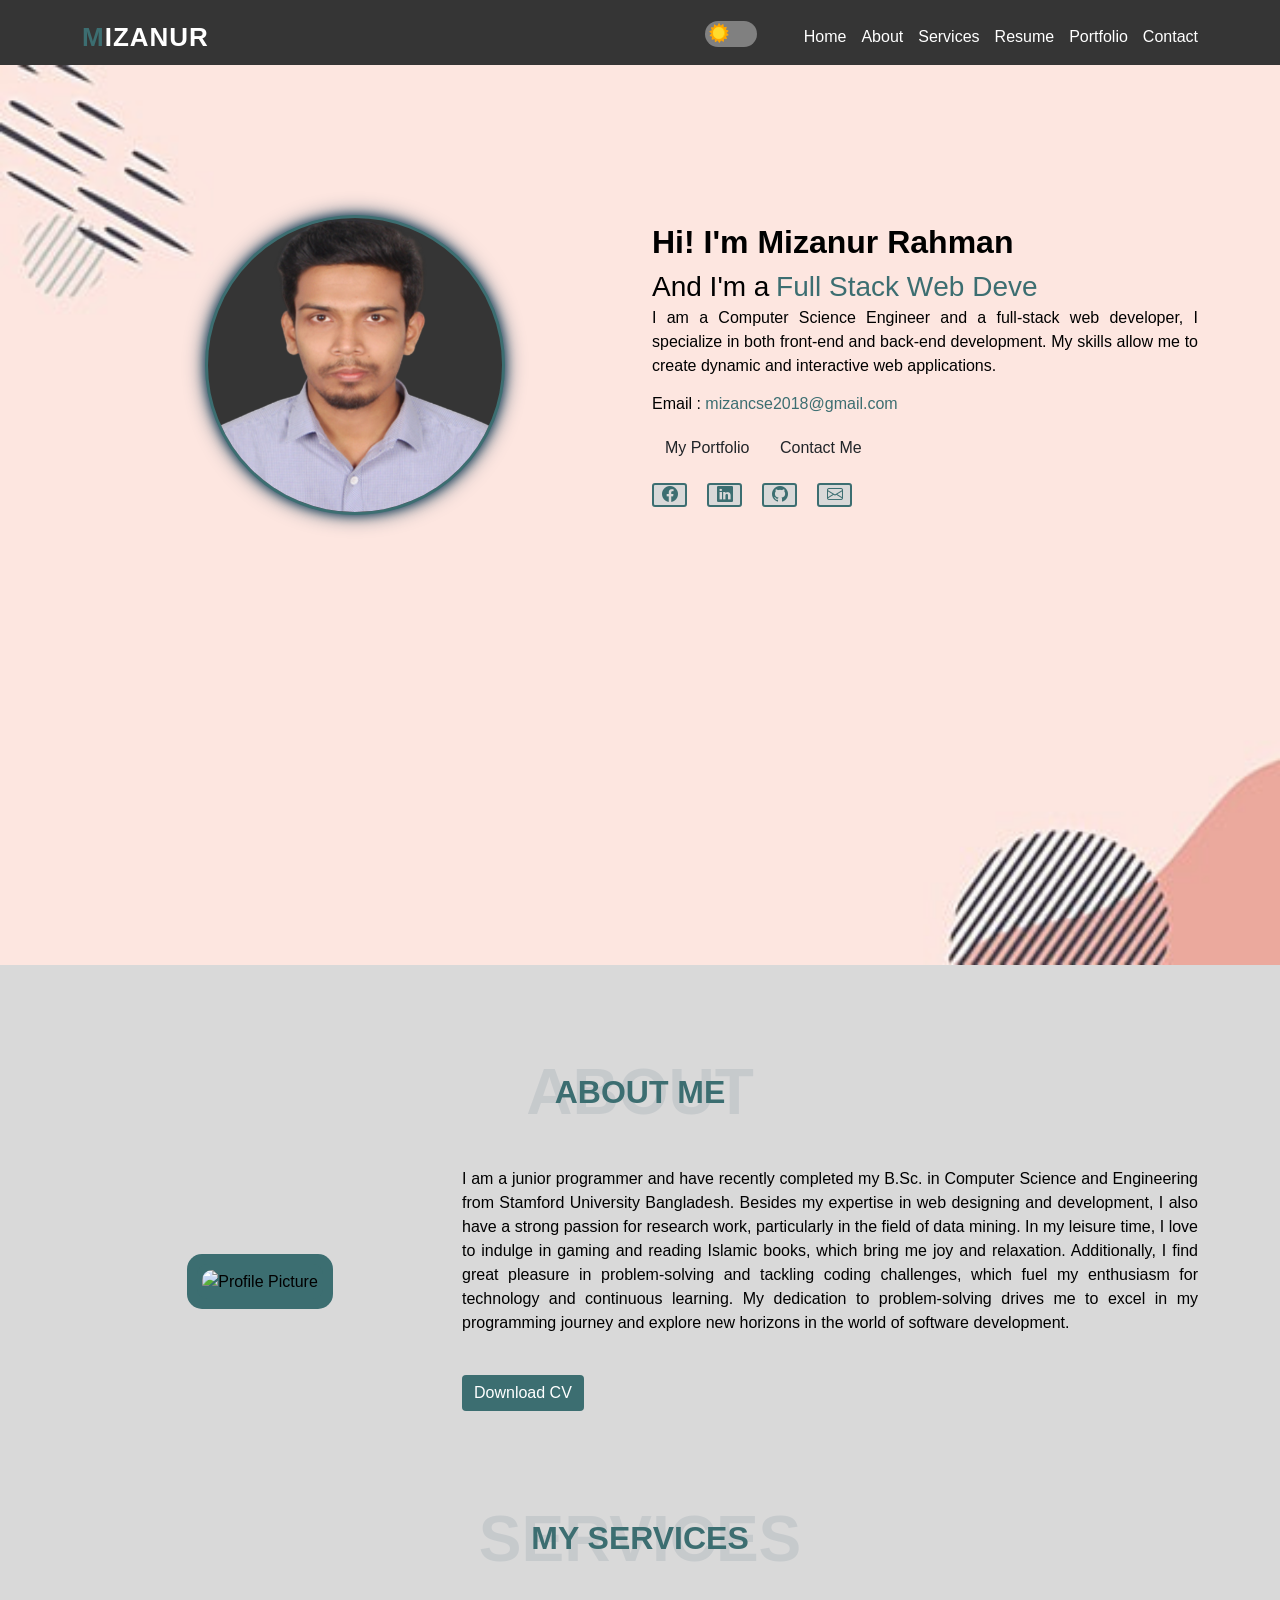
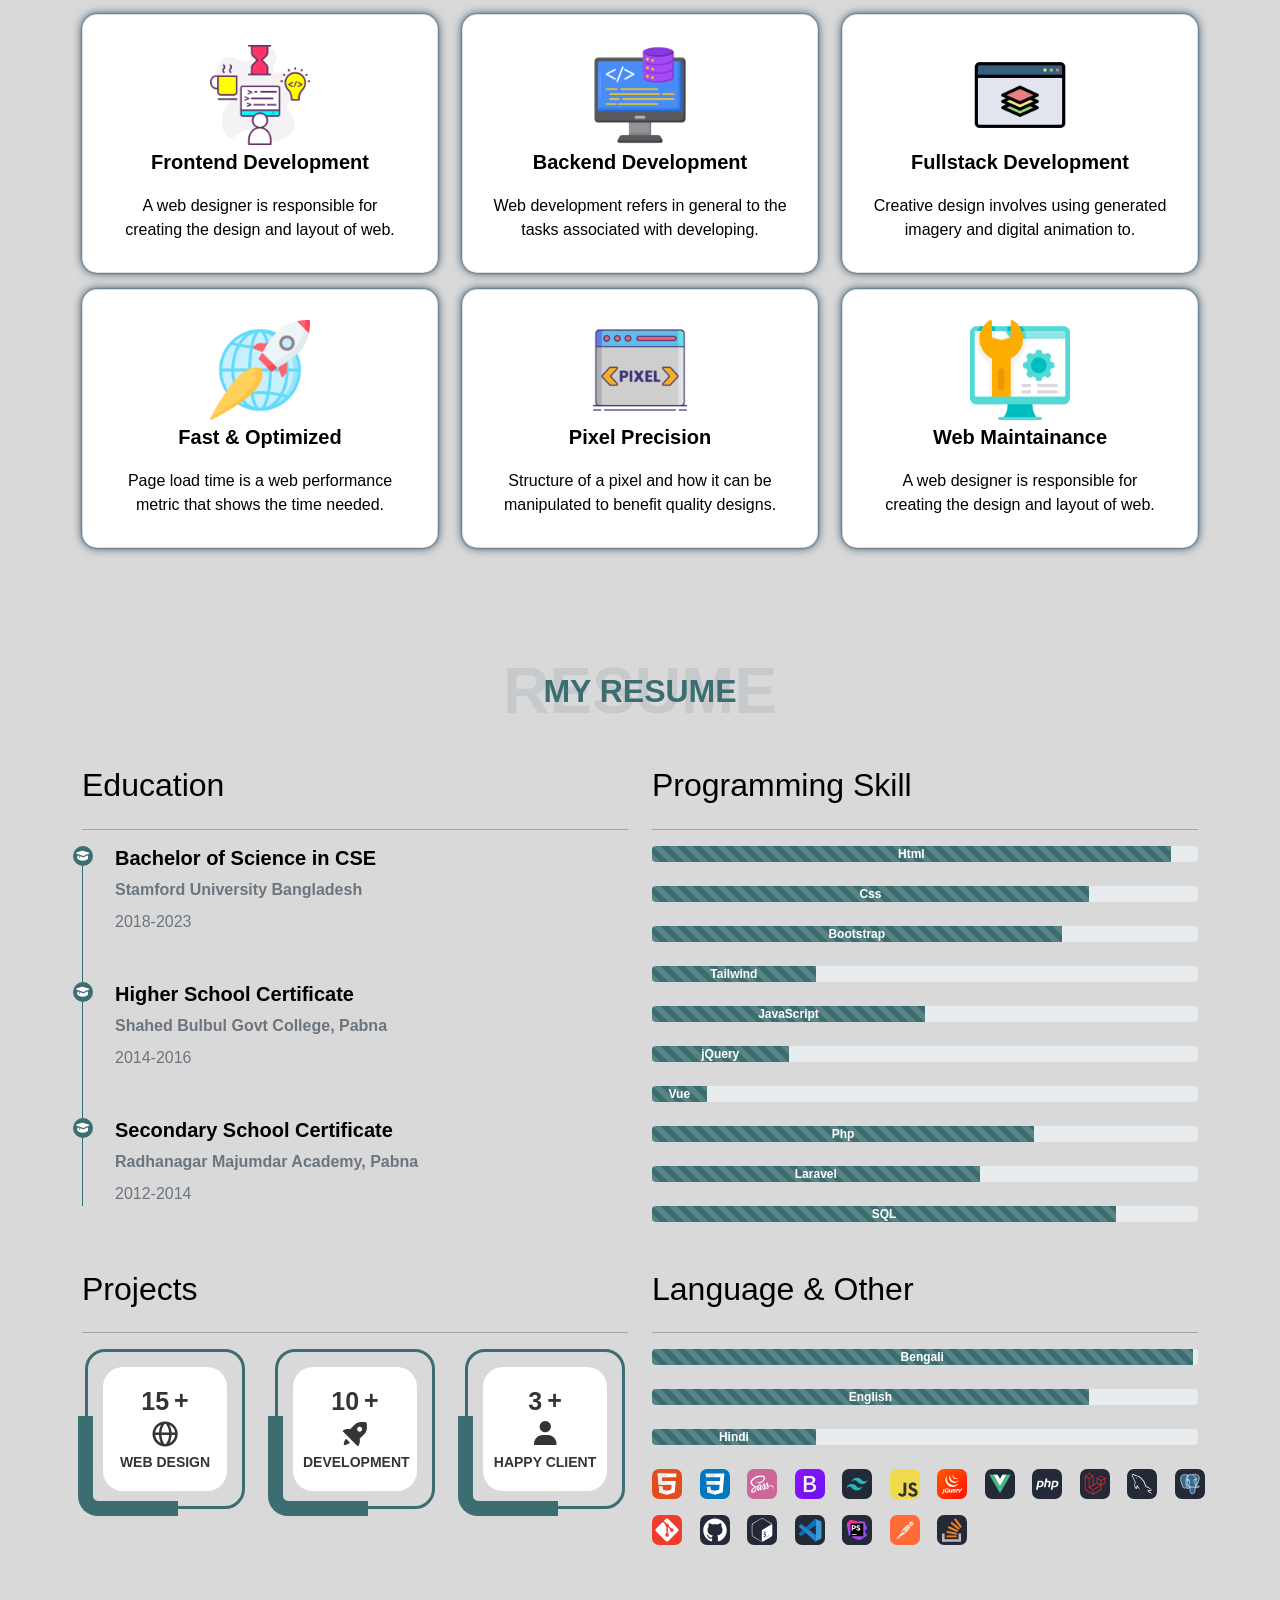
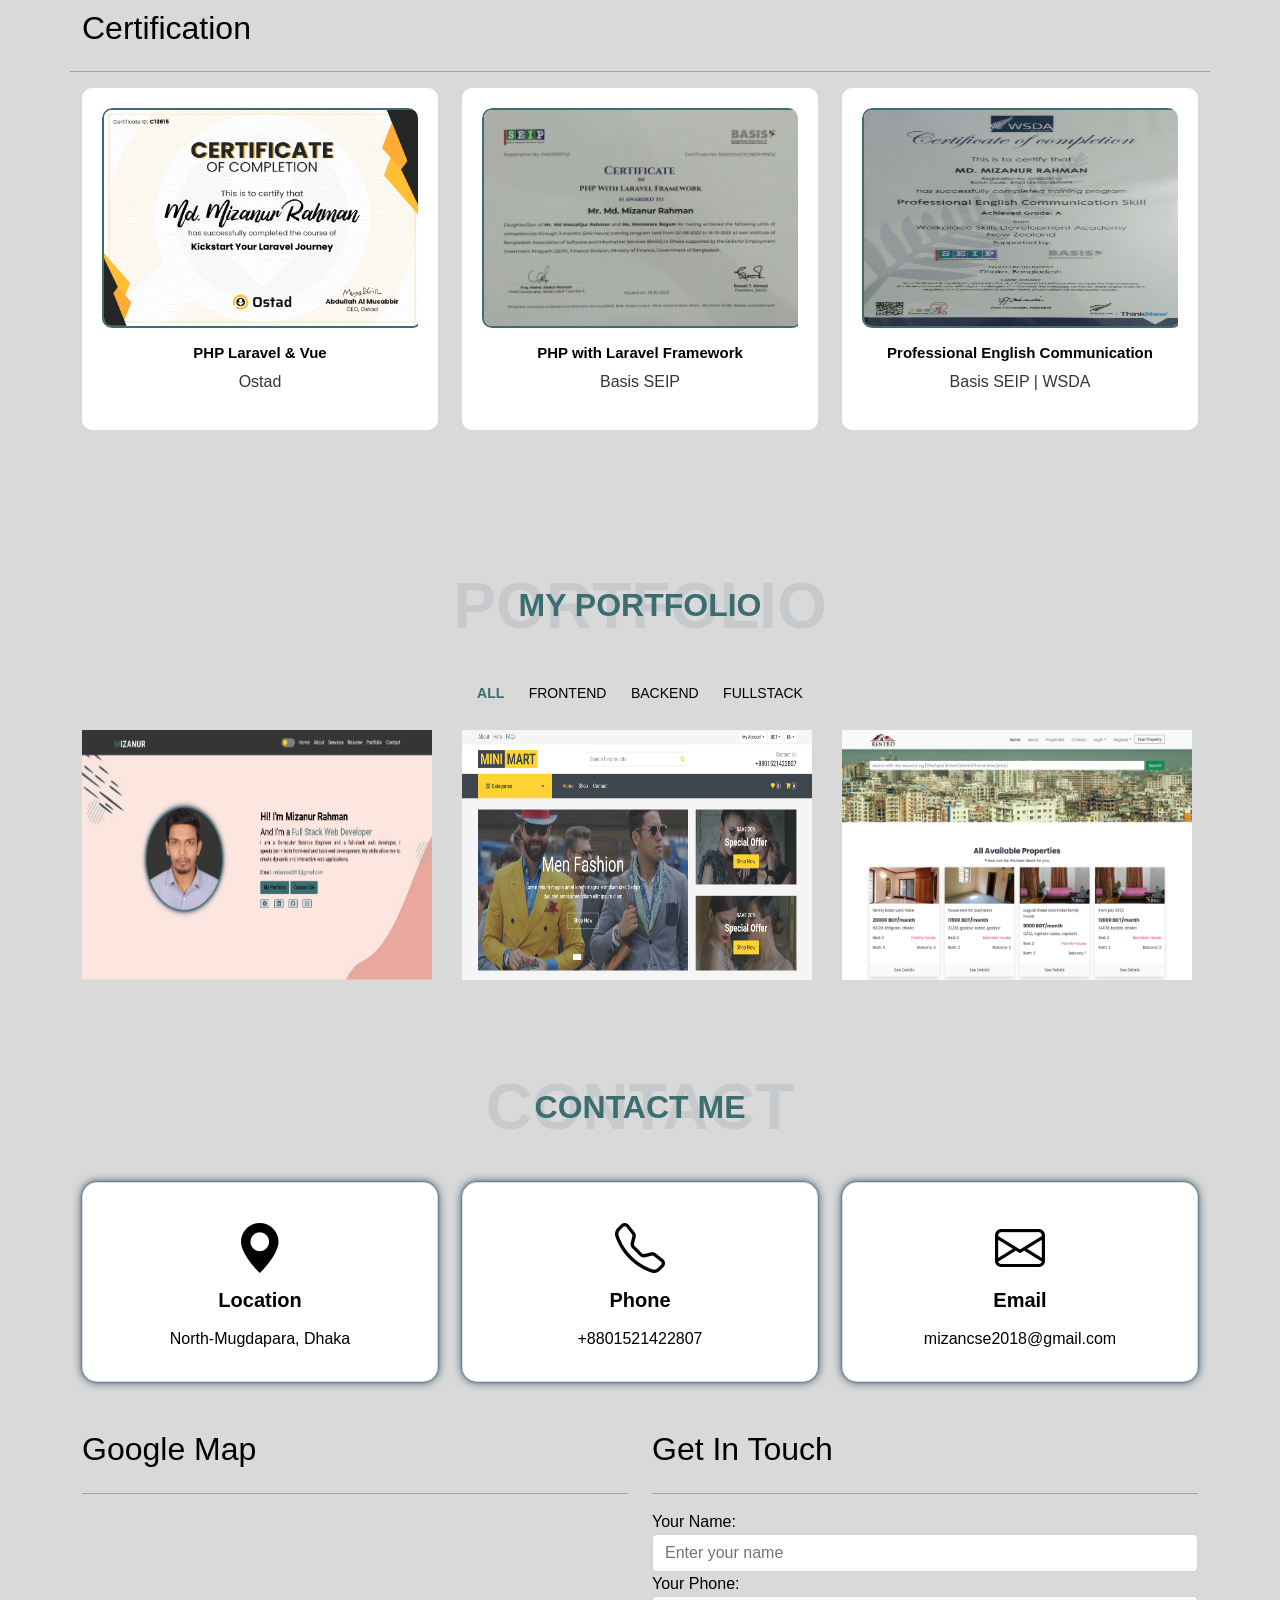
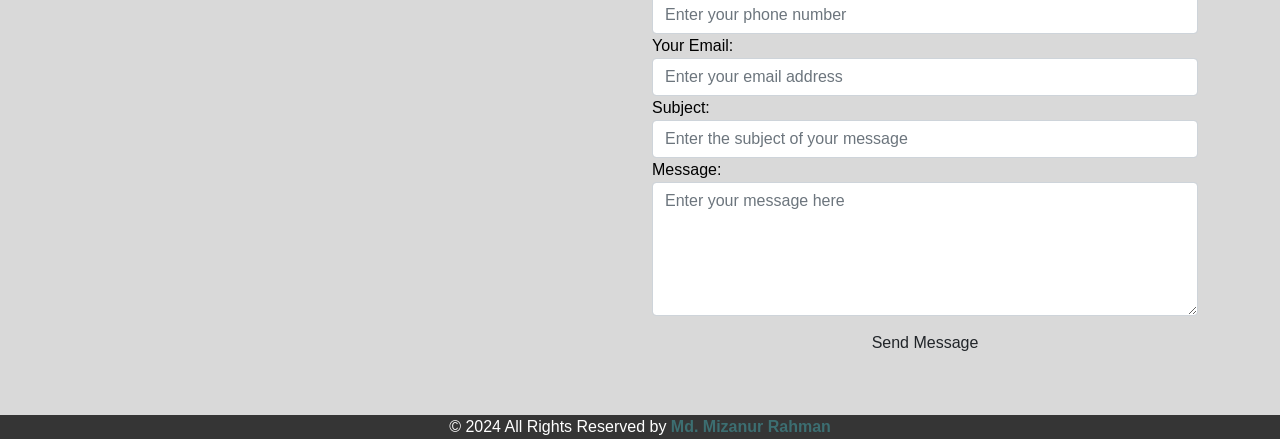
==== commit 66c85daf: "theme switcher position change" ====
--- a/index.html
+++ b/index.html
@@ -25,23 +25,26 @@
                     <a class="logo-wrapper" href="index.html">
                         <div class="logo"><span class="logo-head">M</span>IZANUR</div>
                     </a>
-                    <ul class="navlist">
+                    <div class="d-flex align-items-center">
                         <div class="theme-switch-wrapper">
                             <label class="theme-switch">
                                 <input type="checkbox" id="theme-toggle">
                                 <span class="slider round"></span>
                             </label>
                         </div>
-                        <li><a href="index.html">Home</a></li>
-                        <li><a href="#about">About</a></li>
-                        <li><a href="#services">Services</a></li>
-                        <li><a href="#resume">Resume</a></li>
-                        <li><a href="#portfolio">Portfolio</a></li>
-                        <!-- <li><a href="#blog">Blog</a></li> -->
-                        <li><a href="#contact">Contact</a></li>
-                    </ul>
+                        <div id="menu-icon" class="bx bx-menu"></div>
+                        <ul class="navlist">
+                            <li><a href="index.html">Home</a></li>
+                            <li><a href="#about">About</a></li>
+                            <li><a href="#services">Services</a></li>
+                            <li><a href="#resume">Resume</a></li>
+                            <li><a href="#portfolio">Portfolio</a></li>
+                            <!-- <li><a href="#blog">Blog</a></li> -->
+                            <li><a href="#contact">Contact</a></li>
+                        </ul>
+                    </div>
                    
-                    <div id="menu-icon" class="bx bx-menu"></div>
+                    
                 </div>
             </div>
         </section>
